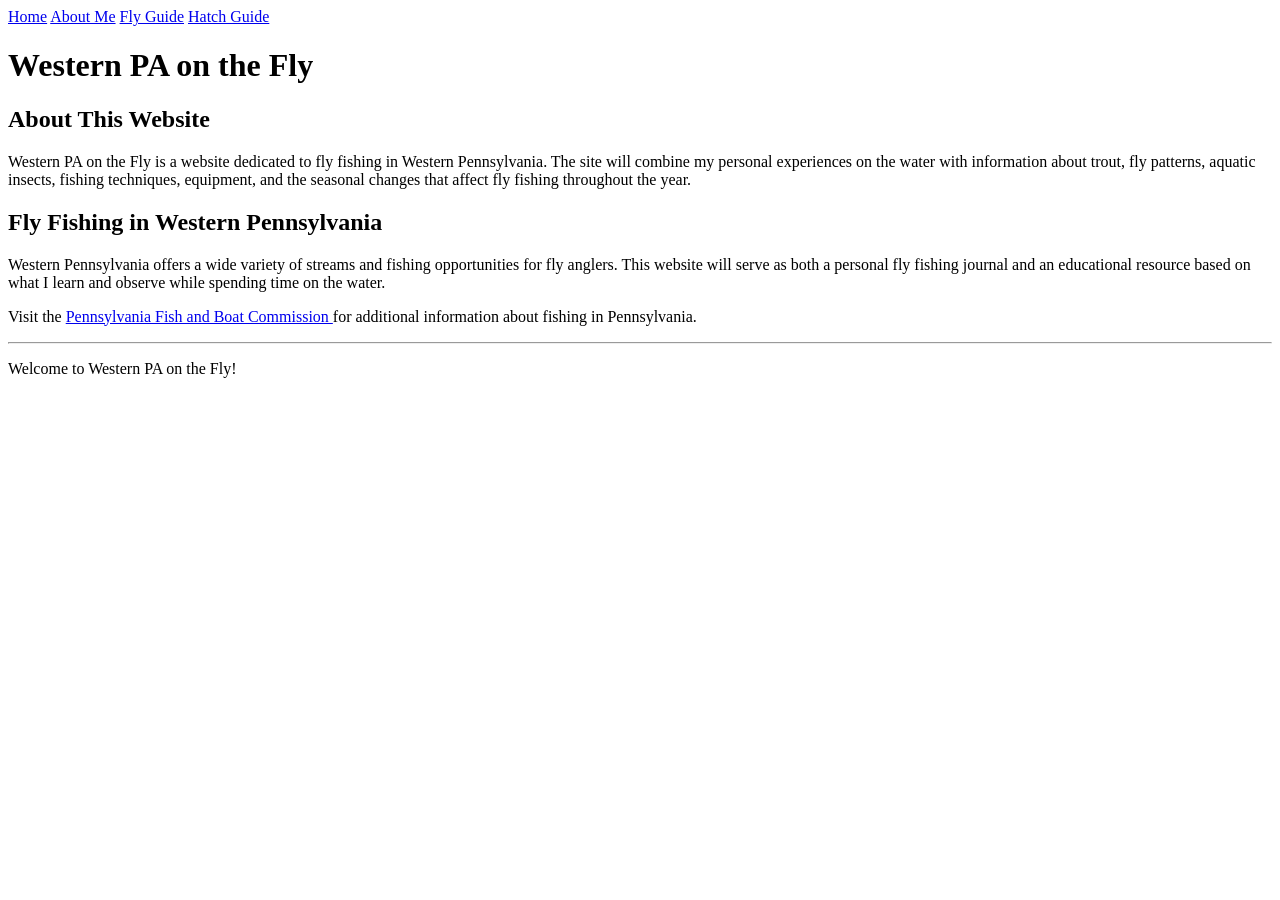
==== index.html @ c8b02092 "Complete Week 3 Nav Assignment" ====
<!DOCTYPE html>
<html lang="en">

<head>
    <!-- Sets the character encoding for the webpage -->
    <meta charset="UTF-8">

    <!-- Helps the webpage display properly on different screen sizes -->
    <meta name="viewport" content="width=device-width, initial-scale=1.0">

    <!-- The title appears in the browser tab -->
    <title>Western PA on the Fly</title>
</head>

<body>

    <!-- Navigation menu containing links to the main pages of the website -->
    <nav>
        <a href="index.html">Home</a>
        <a href="about.html">About Me</a>
        <a href="fly-guide.html">Fly Guide</a>
        <a href="hatch-guide.html">Hatch Guide</a>
    </nav>

    <!-- Main heading and title of the website -->
    <h1>Western PA on the Fly</h1>

    <!-- This section introduces the purpose of the website -->
    <h2>About This Website</h2>

    <!-- Introduction to the topics that will be covered on the site -->
    <p>
        Western PA on the Fly is a website dedicated to fly fishing in
        Western Pennsylvania. The site will combine my personal experiences
        on the water with information about trout, fly patterns, aquatic
        insects, fishing techniques, equipment, and the seasonal changes
        that affect fly fishing throughout the year.
    </p>

    <!-- This section explains the personal and educational focus of the site -->
    <h2>Fly Fishing in Western Pennsylvania</h2>

    <!-- The title attribute provides additional information about this paragraph -->
    <p title="Western Pennsylvania Fly Fishing">
        Western Pennsylvania offers a wide variety of streams and fishing
        opportunities for fly anglers. This website will serve as both a
        personal fly fishing journal and an educational resource based on
        what I learn and observe while spending time on the water.
    </p>

    <!-- Provides an external resource related to fishing in Pennsylvania -->
    <p>
        Visit the
        <a href="https://www.pa.gov/agencies/fishandboat" target="_blank">
            Pennsylvania Fish and Boat Commission
        </a>
        for additional information about fishing in Pennsylvania.
    </p>

    <!-- Horizontal line separates the main content from the closing message -->
    <hr>

    <!-- Closing message for visitors to the homepage -->
    <p>
        Welcome to Western PA on the Fly!
    </p>

</body>

</html>
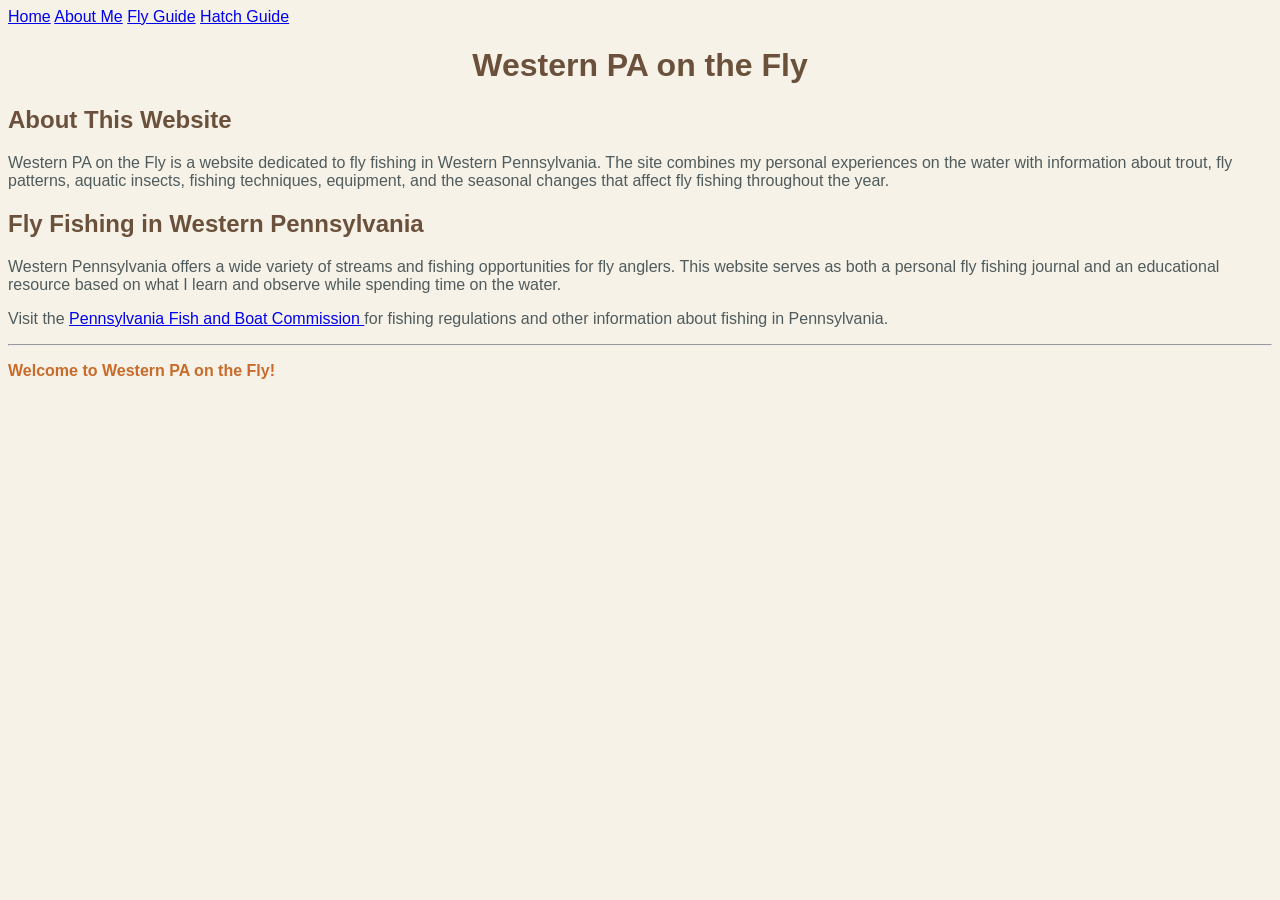
==== commit d1d8bde0: "Complete Week 4 CSS Assignment" ====
--- a/index.html
+++ b/index.html
@@ -7,6 +7,16 @@
 
     <!-- Helps the webpage display properly on different screen sizes -->
     <meta name="viewport" content="width=device-width, initial-scale=1.0">
+
+    <!-- Connects this webpage to the external CSS stylesheet -->
+    <link href="styles.css" rel="stylesheet">
+
+    <!-- Embedded CSS overrides the external h1 color on this page -->
+    <style>
+        h1 {
+            color: #6b513b;
+        }
+    </style>
 
     <!-- The title appears in the browser tab -->
     <title>Western PA on the Fly</title>
@@ -28,10 +38,9 @@
     <!-- This section introduces the purpose of the website -->
     <h2>About This Website</h2>
 
-    <!-- Introduction to the topics that will be covered on the site -->
     <p>
         Western PA on the Fly is a website dedicated to fly fishing in
-        Western Pennsylvania. The site will combine my personal experiences
+        Western Pennsylvania. The site combines my personal experiences
         on the water with information about trout, fly patterns, aquatic
         insects, fishing techniques, equipment, and the seasonal changes
         that affect fly fishing throughout the year.
@@ -40,10 +49,9 @@
     <!-- This section explains the personal and educational focus of the site -->
     <h2>Fly Fishing in Western Pennsylvania</h2>
 
-    <!-- The title attribute provides additional information about this paragraph -->
     <p title="Western Pennsylvania Fly Fishing">
         Western Pennsylvania offers a wide variety of streams and fishing
-        opportunities for fly anglers. This website will serve as both a
+        opportunities for fly anglers. This website serves as both a
         personal fly fishing journal and an educational resource based on
         what I learn and observe while spending time on the water.
     </p>
@@ -54,15 +62,14 @@
         <a href="https://www.pa.gov/agencies/fishandboat" target="_blank">
             Pennsylvania Fish and Boat Commission
         </a>
-        for additional information about fishing in Pennsylvania.
+        for fishing regulations and other information about fishing in Pennsylvania.
     </p>
 
-    <!-- Horizontal line separates the main content from the closing message -->
     <hr>
 
-    <!-- Closing message for visitors to the homepage -->
-    <p>
-        Welcome to Western PA on the Fly!
+    <!-- Inline CSS gives this one paragraph the orange accent color -->
+    <p style="color: #c86b2b;">
+        <strong>Welcome to Western PA on the Fly!</strong>
     </p>
 
 </body>
--- a/styles.css
+++ b/styles.css
@@ -0,0 +1,16 @@
+/* Main styles for the Western PA on the Fly website */
+
+body {
+    background-color: #f6f2e8;
+    color: #4f5b5c;
+    font-family: Arial, sans-serif;
+}
+
+h1 {
+    color: #1f3d2b;
+    text-align: center;
+}
+
+h2 {
+    color: #6b513b;
+}
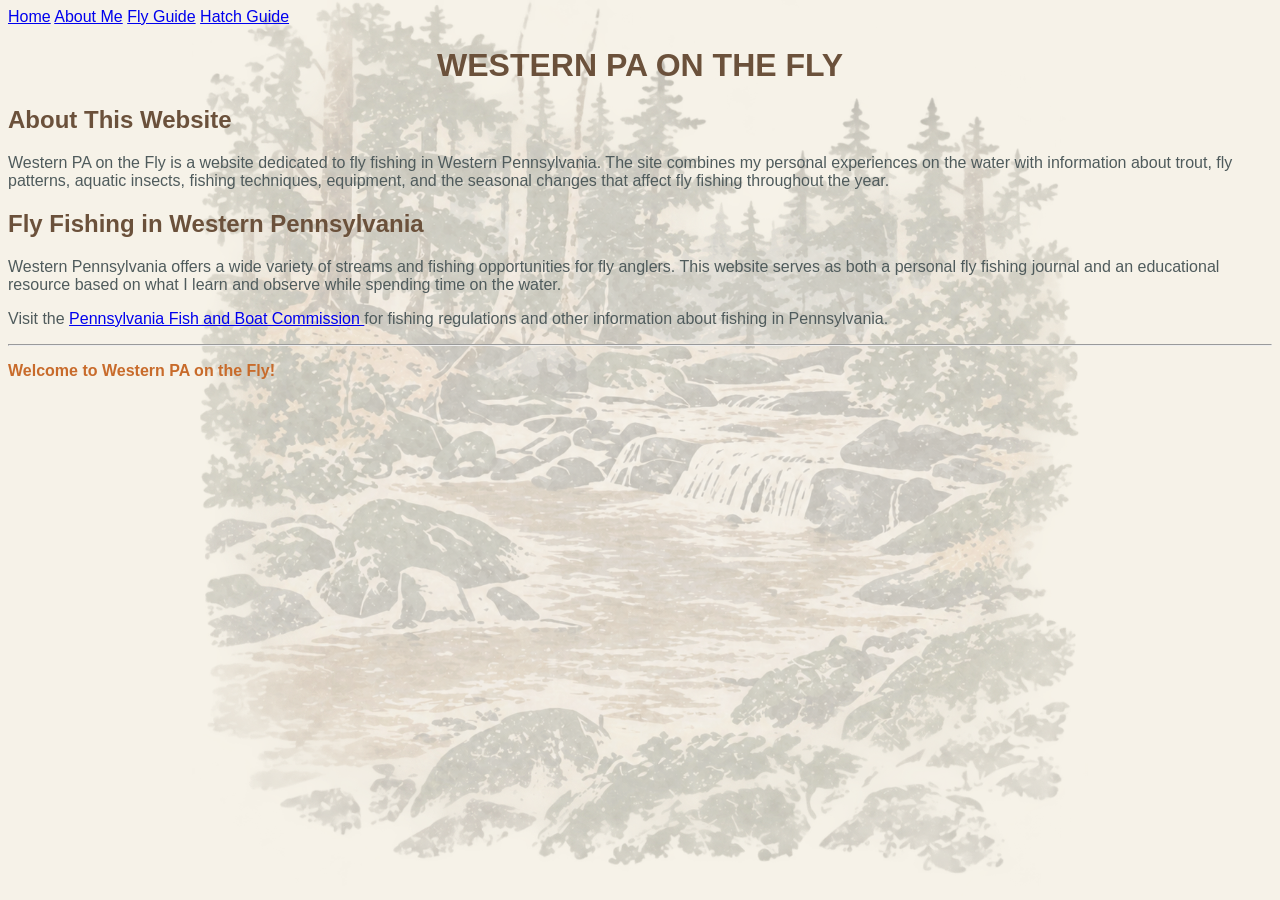
==== commit 49796b78: "Complete Week 5 CSS Design Assignment" ====
--- a/index.html
+++ b/index.html
@@ -22,9 +22,10 @@
     <title>Western PA on the Fly</title>
 </head>
 
-<body>
+<!-- The home-page class adds the Downy Run background to only this page -->
+<body class="home-page">
 
-    <!-- Navigation menu containing links to the main pages of the website -->
+    <!-- Navigation menu containing links to the main pages -->
     <nav>
         <a href="index.html">Home</a>
         <a href="about.html">About Me</a>
@@ -32,11 +33,11 @@
         <a href="hatch-guide.html">Hatch Guide</a>
     </nav>
 
-    <!-- Main heading and title of the website -->
-    <h1>Western PA on the Fly</h1>
+    <!-- The site-title ID applies unique styling to the main website title -->
+    <h1 id="site-title">Western PA on the Fly</h1>
 
-    <!-- This section introduces the purpose of the website -->
-    <h2>About This Website</h2>
+    <!-- The section-heading class applies the brown heading color -->
+    <h2 class="section-heading">About This Website</h2>
 
     <p>
         Western PA on the Fly is a website dedicated to fly fishing in
@@ -46,8 +47,8 @@
         that affect fly fishing throughout the year.
     </p>
 
-    <!-- This section explains the personal and educational focus of the site -->
-    <h2>Fly Fishing in Western Pennsylvania</h2>
+    <!-- Another use of the reusable section-heading class -->
+    <h2 class="section-heading">Fly Fishing in Western Pennsylvania</h2>
 
     <p title="Western Pennsylvania Fly Fishing">
         Western Pennsylvania offers a wide variety of streams and fishing
@@ -67,7 +68,7 @@
 
     <hr>
 
-    <!-- Inline CSS gives this one paragraph the orange accent color -->
+    <!-- Inline CSS gives this paragraph the orange accent color -->
     <p style="color: #c86b2b;">
         <strong>Welcome to Western PA on the Fly!</strong>
     </p>
--- a/styles.css
+++ b/styles.css
@@ -11,6 +11,33 @@
     text-align: center;
 }
 
-h2 {
+p {
+    color: #4f5b5c;
+}
+
+/* The home-page class is used by the body tag on index.html
+   to display the Downy Run background only on the homepage. */
+.home-page {
+    background-image: url("downy-run-background.png");
+    background-position: center top;
+    background-repeat: no-repeat;
+    background-size: 70% auto;
+}
+
+/* The section-heading class is used by h2 tags to give
+   section headings the muted brown accent color. */
+.section-heading {
     color: #6b513b;
+}
+
+/* The site-title ID is used by the main h1 tag on index.html.
+   It also adds the required text effect to the site title. */
+#site-title {
+    text-transform: uppercase;
+}
+
+/* The about-photo ID is used by the img tag on about.html
+   to control the size of the fly fishing photograph. */
+#about-photo {
+    width: 500px;
 }
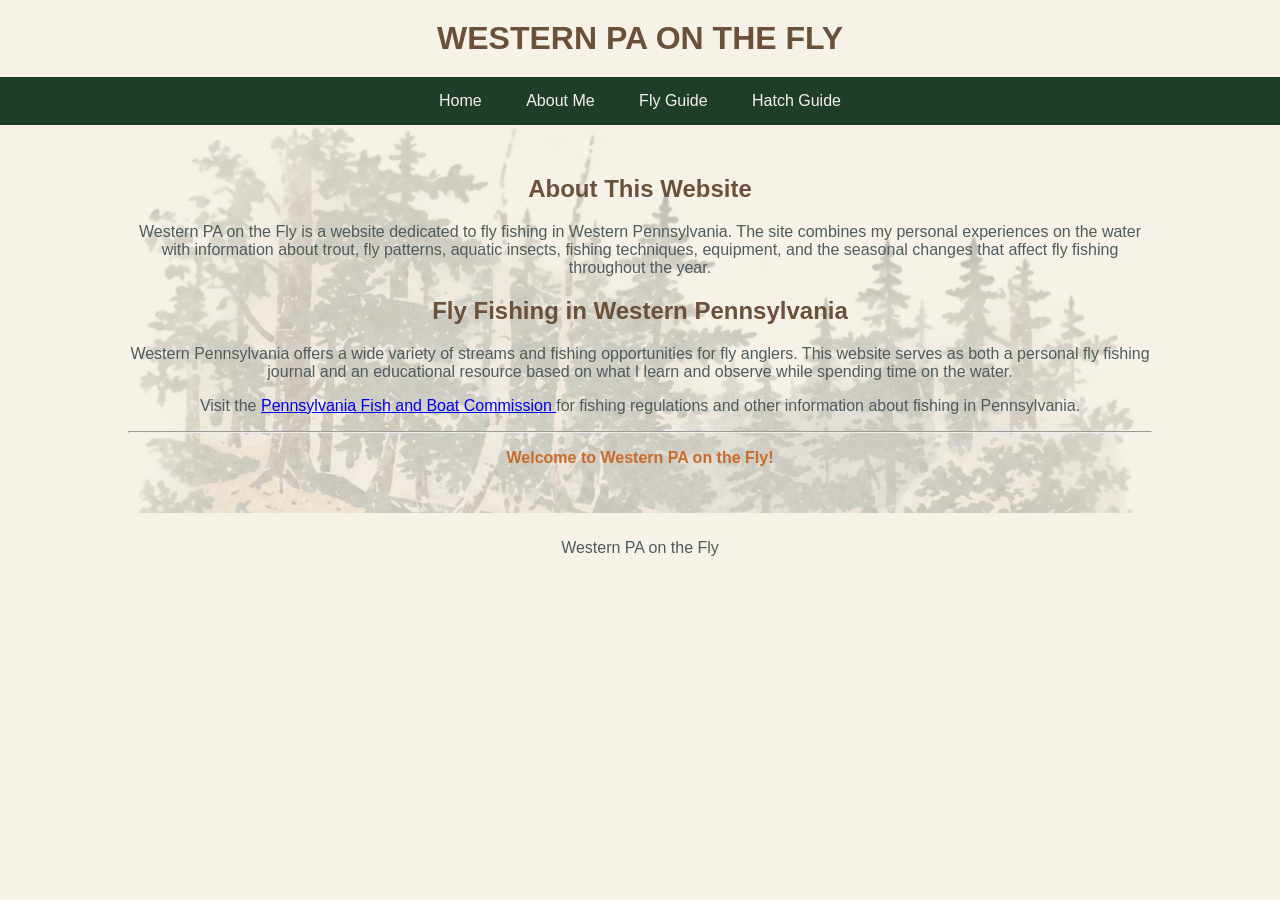
==== commit 350eed18: "Complete Week 6 Assignment" ====
--- a/index.html
+++ b/index.html
@@ -5,8 +5,8 @@
     <!-- Sets the character encoding for the webpage -->
     <meta charset="UTF-8">
 
-    <!-- Helps the webpage display properly on different screen sizes -->
-    <meta name="viewport" content="width=device-width, initial-scale=1.0">
+    <!-- Makes the webpage responsive to the width of the user's device -->
+    <meta name="viewport" content="width=device-width, initial-scale=1">
 
     <!-- Connects this webpage to the external CSS stylesheet -->
     <link href="styles.css" rel="stylesheet">
@@ -22,10 +22,17 @@
     <title>Western PA on the Fly</title>
 </head>
 
-<!-- The home-page class adds the Downy Run background to only this page -->
-<body class="home-page">
+<body>
 
-    <!-- Navigation menu containing links to the main pages -->
+    <!-- Semantic header creates a solid area for the website title -->
+    <header class="site-header">
+
+        <!-- The site-title ID applies unique styling and the Week 5 text effect -->
+        <h1 id="site-title">Western PA on the Fly</h1>
+
+    </header>
+
+    <!-- Consistent navigation menu used on every page -->
     <nav>
         <a href="index.html">Home</a>
         <a href="about.html">About Me</a>
@@ -33,45 +40,53 @@
         <a href="hatch-guide.html">Hatch Guide</a>
     </nav>
 
-    <!-- The site-title ID applies unique styling to the main website title -->
-    <h1 id="site-title">Western PA on the Fly</h1>
+    <!-- The home-page class places the Downy Run background behind
+         only the main content area of the homepage -->
+    <main class="home-page">
 
-    <!-- The section-heading class applies the brown heading color -->
-    <h2 class="section-heading">About This Website</h2>
+        <!-- The section-heading class applies the brown heading color -->
+        <h2 class="section-heading">About This Website</h2>
 
-    <p>
-        Western PA on the Fly is a website dedicated to fly fishing in
-        Western Pennsylvania. The site combines my personal experiences
-        on the water with information about trout, fly patterns, aquatic
-        insects, fishing techniques, equipment, and the seasonal changes
-        that affect fly fishing throughout the year.
-    </p>
+        <p>
+            Western PA on the Fly is a website dedicated to fly fishing in
+            Western Pennsylvania. The site combines my personal experiences
+            on the water with information about trout, fly patterns, aquatic
+            insects, fishing techniques, equipment, and the seasonal changes
+            that affect fly fishing throughout the year.
+        </p>
 
-    <!-- Another use of the reusable section-heading class -->
-    <h2 class="section-heading">Fly Fishing in Western Pennsylvania</h2>
+        <!-- Another use of the reusable section-heading class -->
+        <h2 class="section-heading">Fly Fishing in Western Pennsylvania</h2>
 
-    <p title="Western Pennsylvania Fly Fishing">
-        Western Pennsylvania offers a wide variety of streams and fishing
-        opportunities for fly anglers. This website serves as both a
-        personal fly fishing journal and an educational resource based on
-        what I learn and observe while spending time on the water.
-    </p>
+        <p title="Western Pennsylvania Fly Fishing">
+            Western Pennsylvania offers a wide variety of streams and fishing
+            opportunities for fly anglers. This website serves as both a
+            personal fly fishing journal and an educational resource based on
+            what I learn and observe while spending time on the water.
+        </p>
 
-    <!-- Provides an external resource related to fishing in Pennsylvania -->
-    <p>
-        Visit the
-        <a href="https://www.pa.gov/agencies/fishandboat" target="_blank">
-            Pennsylvania Fish and Boat Commission
-        </a>
-        for fishing regulations and other information about fishing in Pennsylvania.
-    </p>
+        <!-- Provides an external resource related to fishing in Pennsylvania -->
+        <p>
+            Visit the
+            <a href="https://www.pa.gov/agencies/fishandboat" target="_blank">
+                Pennsylvania Fish and Boat Commission
+            </a>
+            for fishing regulations and other information about fishing in Pennsylvania.
+        </p>
 
-    <hr>
+        <hr>
 
-    <!-- Inline CSS gives this paragraph the orange accent color -->
-    <p style="color: #c86b2b;">
-        <strong>Welcome to Western PA on the Fly!</strong>
-    </p>
+        <!-- Inline CSS gives this paragraph the orange accent color -->
+        <p style="color: #c86b2b;">
+            <strong>Welcome to Western PA on the Fly!</strong>
+        </p>
+
+    </main>
+
+    <!-- Semantic footer contains information about the website -->
+    <footer>
+        <p>Western PA on the Fly</p>
+    </footer>
 
 </body>
 
--- a/styles.css
+++ b/styles.css
@@ -4,24 +4,21 @@
     background-color: #f6f2e8;
     color: #4f5b5c;
     font-family: Arial, sans-serif;
+    margin: 0;
 }
 
+
+/* ---------- HEADINGS AND TEXT ---------- */
+
+/* Styles and centers the main headings throughout the website. */
 h1 {
     color: #1f3d2b;
     text-align: center;
 }
 
+/* Sets the default paragraph text color. */
 p {
     color: #4f5b5c;
-}
-
-/* The home-page class is used by the body tag on index.html
-   to display the Downy Run background only on the homepage. */
-.home-page {
-    background-image: url("downy-run-background.png");
-    background-position: center top;
-    background-repeat: no-repeat;
-    background-size: 70% auto;
 }
 
 /* The section-heading class is used by h2 tags to give
@@ -31,13 +28,152 @@
 }
 
 /* The site-title ID is used by the main h1 tag on index.html.
-   It also adds the required text effect to the site title. */
+   It also applies the text-transform effect learned in Week 5. */
 #site-title {
     text-transform: uppercase;
 }
 
-/* The about-photo ID is used by the img tag on about.html
-   to control the size of the fly fishing photograph. */
+
+/* ---------- HEADER ---------- */
+
+/* Creates a solid off-white header so the Downy Run background
+   does not appear behind the website title. */
+.site-header {
+    background-color: #f6f2e8;
+    text-align: center;
+    padding: 20px;
+}
+
+/* Removes extra margin around the homepage title so the
+   header spacing is controlled by its padding. */
+.site-header h1 {
+    margin: 0;
+}
+
+
+/* ---------- NAVIGATION BAR ---------- */
+
+/* Creates a consistent forest-green navigation bar. */
+nav {
+    background-color: #1f3d2b;
+    text-align: center;
+    margin: 0;
+    padding: 0;
+}
+
+/* Displays navigation links horizontally and adds spacing. */
+nav a {
+    display: inline-block;
+    padding: 15px 20px;
+    text-decoration: none;
+    color: #f6f2e8;
+}
+
+/* Changes the navigation background when the mouse
+   hovers over a link. */
+nav a:hover {
+    background-color: #6b513b;
+}
+
+
+/* ---------- MAIN PAGE LAYOUT ---------- */
+
+/* Centers the main content and limits it to 80% of the page width. */
+main {
+    width: 80%;
+    margin-left: auto;
+    margin-right: auto;
+    text-align: center;
+    padding-top: 30px;
+    padding-bottom: 30px;
+}
+
+
+/* ---------- HOMEPAGE BACKGROUND ---------- */
+
+/* The home-page class is used by the main tag on index.html.
+   This keeps the Downy Run image behind the homepage content
+   without allowing it to appear behind the title or navigation. */
+.home-page {
+    background-image: url("downy-run-background.png");
+    background-position: center top;
+    background-repeat: no-repeat;
+    background-size: 100% auto;
+}
+
+
+/* ---------- RESPONSIVE IMAGE ---------- */
+
+/* The about-photo ID is used by the img tag on about.html.
+   Percentage sizing allows the image to respond to page width. */
 #about-photo {
-    width: 500px;
+    width: 50%;
+    display: block;
+    margin-left: auto;
+    margin-right: auto;
+}
+
+
+/* ---------- FOOTER ---------- */
+
+/* Centers the semantic footer and gives it the site's
+   off-white background color. */
+footer {
+    background-color: #f6f2e8;
+    text-align: center;
+    padding: 10px;
+}
+
+
+/* ---------- TABLET RESPONSIVENESS ---------- */
+
+/* Adjusts the layout for tablets and screens
+   900px wide or smaller. */
+@media screen and (max-width: 900px) {
+
+    /* Gives the main content more room on smaller screens. */
+    main {
+        width: 90%;
+    }
+
+    /* Makes the About Me photograph larger relative
+       to the available screen width. */
+    #about-photo {
+        width: 70%;
+    }
+
+    /* Adjusts the homepage background for smaller screens. */
+    .home-page {
+        background-size: auto 100%;
+    }
+}
+
+
+/* ---------- PHONE RESPONSIVENESS ---------- */
+
+/* Adjusts the layout for phones and screens
+   600px wide or smaller. */
+@media screen and (max-width: 600px) {
+
+    /* Uses almost the full screen while preserving
+       a small amount of space along each side. */
+    main {
+        width: 95%;
+    }
+
+    /* Makes the About Me photograph fit comfortably
+       on a phone screen. */
+    #about-photo {
+        width: 90%;
+    }
+
+    /* Stacks navigation links vertically on phones. */
+    nav a {
+        display: block;
+    }
+
+    /* Reduces the title size so it fits smaller screens. */
+    #site-title {
+        font-size: 1.6em;
+    }
 }
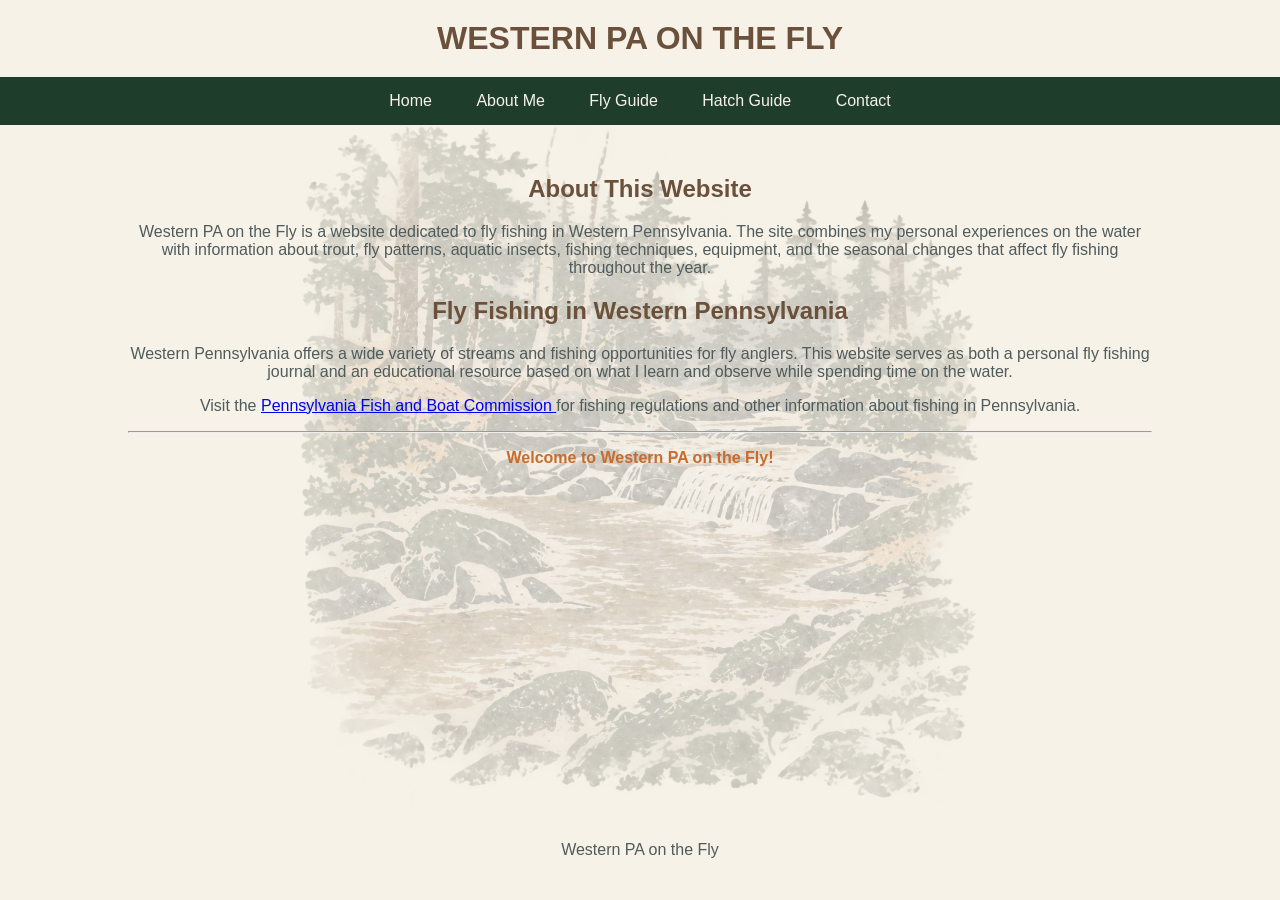
==== commit 6019a319: "Complete Week 7 Assignment" ====
--- a/index.html
+++ b/index.html
@@ -38,48 +38,55 @@
         <a href="about.html">About Me</a>
         <a href="fly-guide.html">Fly Guide</a>
         <a href="hatch-guide.html">Hatch Guide</a>
+        <a href="contact.html">Contact</a>
     </nav>
 
-    <!-- The home-page class places the Downy Run background behind
-         only the main content area of the homepage -->
+    <!-- The home-page class creates the full-width area containing
+         the Downy Run background image -->
     <main class="home-page">
 
-        <!-- The section-heading class applies the brown heading color -->
-        <h2 class="section-heading">About This Website</h2>
+        <!-- The home-content class centers the text separately from
+             the full-width homepage background -->
+        <div class="home-content">
 
-        <p>
-            Western PA on the Fly is a website dedicated to fly fishing in
-            Western Pennsylvania. The site combines my personal experiences
-            on the water with information about trout, fly patterns, aquatic
-            insects, fishing techniques, equipment, and the seasonal changes
-            that affect fly fishing throughout the year.
-        </p>
+            <!-- The section-heading class applies the brown heading color -->
+            <h2 class="section-heading">About This Website</h2>
 
-        <!-- Another use of the reusable section-heading class -->
-        <h2 class="section-heading">Fly Fishing in Western Pennsylvania</h2>
+            <p>
+                Western PA on the Fly is a website dedicated to fly fishing in
+                Western Pennsylvania. The site combines my personal experiences
+                on the water with information about trout, fly patterns, aquatic
+                insects, fishing techniques, equipment, and the seasonal changes
+                that affect fly fishing throughout the year.
+            </p>
 
-        <p title="Western Pennsylvania Fly Fishing">
-            Western Pennsylvania offers a wide variety of streams and fishing
-            opportunities for fly anglers. This website serves as both a
-            personal fly fishing journal and an educational resource based on
-            what I learn and observe while spending time on the water.
-        </p>
+            <!-- Another use of the reusable section-heading class -->
+            <h2 class="section-heading">Fly Fishing in Western Pennsylvania</h2>
 
-        <!-- Provides an external resource related to fishing in Pennsylvania -->
-        <p>
-            Visit the
-            <a href="https://www.pa.gov/agencies/fishandboat" target="_blank">
-                Pennsylvania Fish and Boat Commission
-            </a>
-            for fishing regulations and other information about fishing in Pennsylvania.
-        </p>
+            <p title="Western Pennsylvania Fly Fishing">
+                Western Pennsylvania offers a wide variety of streams and fishing
+                opportunities for fly anglers. This website serves as both a
+                personal fly fishing journal and an educational resource based on
+                what I learn and observe while spending time on the water.
+            </p>
 
-        <hr>
+            <!-- Provides an external resource related to fishing in Pennsylvania -->
+            <p>
+                Visit the
+                <a href="https://www.pa.gov/agencies/fishandboat" target="_blank">
+                    Pennsylvania Fish and Boat Commission
+                </a>
+                for fishing regulations and other information about fishing in Pennsylvania.
+            </p>
 
-        <!-- Inline CSS gives this paragraph the orange accent color -->
-        <p style="color: #c86b2b;">
-            <strong>Welcome to Western PA on the Fly!</strong>
-        </p>
+            <hr>
+
+            <!-- Inline CSS gives this paragraph the orange accent color -->
+            <p style="color: #c86b2b;">
+                <strong>Welcome to Western PA on the Fly!</strong>
+            </p>
+
+        </div>
 
     </main>
 
--- a/styles.css
+++ b/styles.css
@@ -21,14 +21,12 @@
     color: #4f5b5c;
 }
 
-/* The section-heading class is used by h2 tags to give
-   section headings the muted brown accent color. */
+/* Gives section headings the muted brown accent color. */
 .section-heading {
     color: #6b513b;
 }
 
-/* The site-title ID is used by the main h1 tag on index.html.
-   It also applies the text-transform effect learned in Week 5. */
+/* Applies the Week 5 text effect to the homepage title. */
 #site-title {
     text-transform: uppercase;
 }
@@ -44,8 +42,7 @@
     padding: 20px;
 }
 
-/* Removes extra margin around the homepage title so the
-   header spacing is controlled by its padding. */
+/* Removes extra margin around the title. */
 .site-header h1 {
     margin: 0;
 }
@@ -69,8 +66,7 @@
     color: #f6f2e8;
 }
 
-/* Changes the navigation background when the mouse
-   hovers over a link. */
+/* Changes the navigation background when hovering over a link. */
 nav a:hover {
     background-color: #6b513b;
 }
@@ -78,12 +74,17 @@
 
 /* ---------- MAIN PAGE LAYOUT ---------- */
 
-/* Centers the main content and limits it to 80% of the page width. */
+/* Centers content inside main sections. */
 main {
+    text-align: center;
+}
+
+/* Controls the width of main content on pages other than
+   the homepage. */
+main:not(.home-page) {
     width: 80%;
     margin-left: auto;
     margin-right: auto;
-    text-align: center;
     padding-top: 30px;
     padding-bottom: 30px;
 }
@@ -91,20 +92,34 @@
 
 /* ---------- HOMEPAGE BACKGROUND ---------- */
 
-/* The home-page class is used by the main tag on index.html.
-   This keeps the Downy Run image behind the homepage content
-   without allowing it to appear behind the title or navigation. */
+/* Creates a full-width homepage section containing the
+   Downy Run background illustration.
+
+   "contain" keeps the entire image visible instead of
+   cropping the bottom of the illustration. */
 .home-page {
+    width: 100%;
     background-image: url("downy-run-background.png");
     background-position: center top;
     background-repeat: no-repeat;
-    background-size: 100% auto;
+    background-size: contain;
+    min-height: 70vh;
+    padding-top: 30px;
+    padding-bottom: 30px;
+}
+
+/* Keeps the homepage text centered within 80% of the page
+   while allowing the background to use the full width. */
+.home-content {
+    width: 80%;
+    margin-left: auto;
+    margin-right: auto;
 }
 
 
 /* ---------- RESPONSIVE IMAGE ---------- */
 
-/* The about-photo ID is used by the img tag on about.html.
+/* The about-photo ID is used by the image on about.html.
    Percentage sizing allows the image to respond to page width. */
 #about-photo {
     width: 50%;
@@ -114,10 +129,68 @@
 }
 
 
+/* ---------- CONTACT FORM ---------- */
+
+/* Centers the contact form and limits its width. */
+#contact-form {
+    width: 60%;
+    margin-left: auto;
+    margin-right: auto;
+    text-align: left;
+}
+
+/* Places each form label on its own line. */
+#contact-form label {
+    display: block;
+    margin-top: 15px;
+    margin-bottom: 5px;
+    color: #6b513b;
+    font-weight: bold;
+}
+
+/* Styles the text, email, and date input fields. */
+#contact-form input[type="text"],
+#contact-form input[type="email"],
+#contact-form input[type="date"] {
+    width: 100%;
+    padding: 10px;
+    box-sizing: border-box;
+}
+
+/* Styles the larger message area. */
+#contact-form textarea {
+    width: 100%;
+    padding: 10px;
+    box-sizing: border-box;
+    resize: vertical;
+}
+
+/* Styles the Submit button. */
+#contact-form input[type="submit"] {
+    background-color: #1f3d2b;
+    color: #f6f2e8;
+    border: none;
+    padding: 12px 25px;
+    margin-top: 20px;
+    cursor: pointer;
+}
+
+/* Changes the Submit button when hovered over. */
+#contact-form input[type="submit"]:hover {
+    background-color: #6b513b;
+}
+
+/* Styles the JavaScript form response. */
+#form-response {
+    color: #1f3d2b;
+    font-weight: bold;
+    margin-top: 20px;
+}
+
+
 /* ---------- FOOTER ---------- */
 
-/* Centers the semantic footer and gives it the site's
-   off-white background color. */
+/* Centers the semantic footer. */
 footer {
     background-color: #f6f2e8;
     text-align: center;
@@ -127,12 +200,17 @@
 
 /* ---------- TABLET RESPONSIVENESS ---------- */
 
-/* Adjusts the layout for tablets and screens
-   900px wide or smaller. */
+/* Adjusts the layout for screens 900px wide or smaller. */
 @media screen and (max-width: 900px) {
 
-    /* Gives the main content more room on smaller screens. */
-    main {
+    /* Gives regular page content more room. */
+    main:not(.home-page) {
+        width: 90%;
+    }
+
+    /* Gives homepage content more room without changing
+       the background image behavior. */
+    .home-content {
         width: 90%;
     }
 
@@ -142,22 +220,25 @@
         width: 70%;
     }
 
-    /* Adjusts the homepage background for smaller screens. */
-    .home-page {
-        background-size: auto 100%;
+    /* Makes the contact form wider on tablets. */
+    #contact-form {
+        width: 75%;
     }
 }
 
 
 /* ---------- PHONE RESPONSIVENESS ---------- */
 
-/* Adjusts the layout for phones and screens
-   600px wide or smaller. */
+/* Adjusts the layout for screens 600px wide or smaller. */
 @media screen and (max-width: 600px) {
 
-    /* Uses almost the full screen while preserving
-       a small amount of space along each side. */
-    main {
+    /* Uses almost the full screen for regular page content. */
+    main:not(.home-page) {
+        width: 95%;
+    }
+
+    /* Uses almost the full screen for homepage content. */
+    .home-content {
         width: 95%;
     }
 
@@ -172,8 +253,13 @@
         display: block;
     }
 
-    /* Reduces the title size so it fits smaller screens. */
+    /* Reduces the title size for smaller screens. */
     #site-title {
         font-size: 1.6em;
     }
+
+    /* Makes the contact form fit comfortably on phones. */
+    #contact-form {
+        width: 90%;
+    }
 }
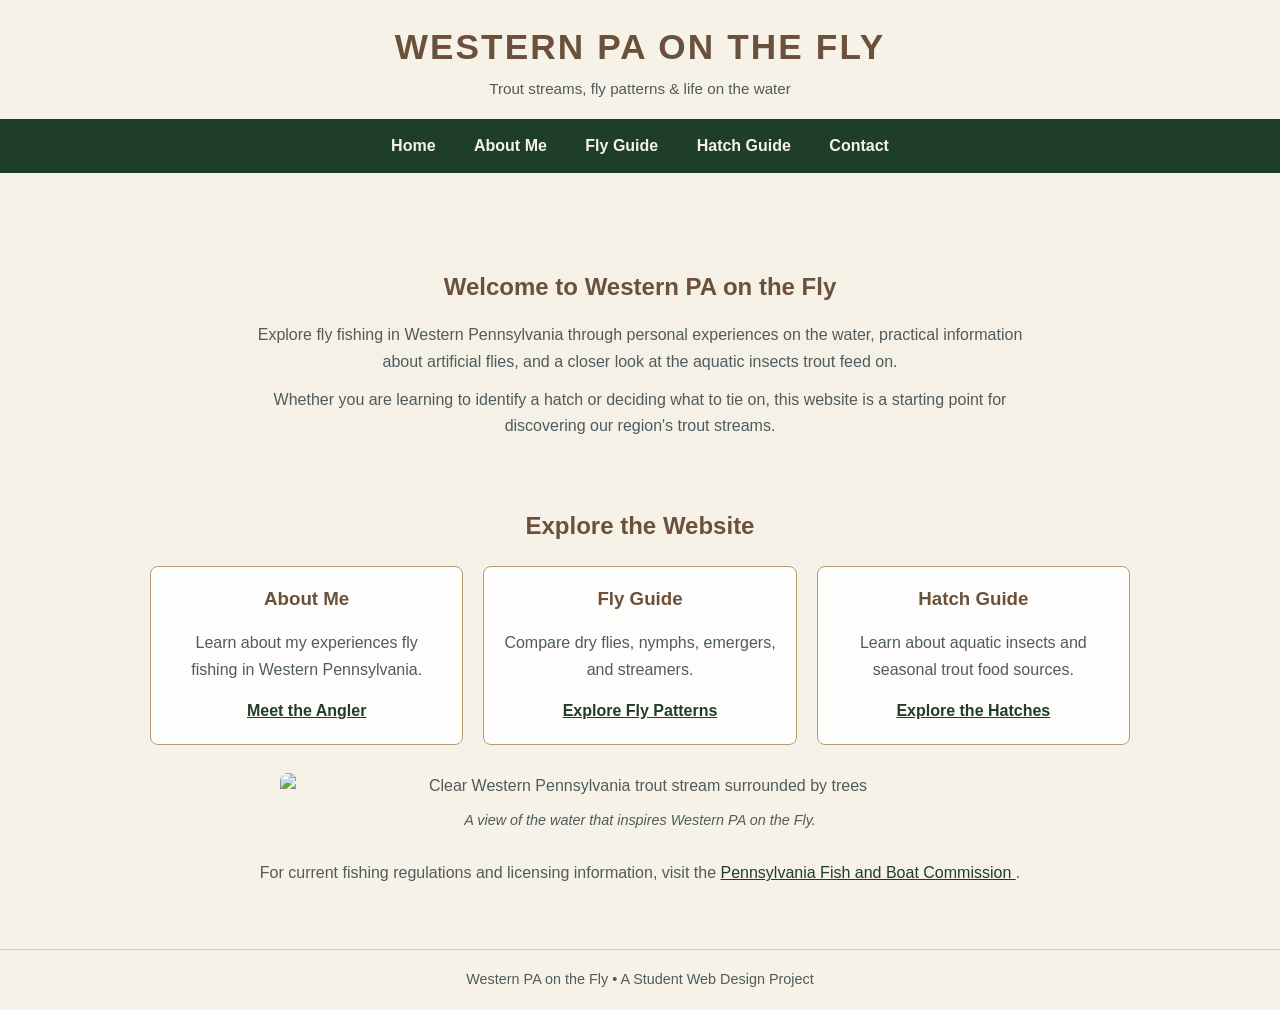
==== commit a8cbe484: "Complete Final Website Part 1" ====
--- a/index.html
+++ b/index.html
@@ -2,38 +2,39 @@
 <html lang="en">
 
 <head>
-    <!-- Sets the character encoding for the webpage -->
+    <!-- Basic HTML metadata -->
     <meta charset="UTF-8">
 
-    <!-- Makes the webpage responsive to the width of the user's device -->
+    <!-- Makes the website responsive on mobile devices -->
     <meta name="viewport" content="width=device-width, initial-scale=1">
 
-    <!-- Connects this webpage to the external CSS stylesheet -->
-    <link href="styles.css" rel="stylesheet">
+    <!-- Website description -->
+    <meta name="description"
+          content="Fly fishing, trout, artificial flies, and aquatic insects in Western Pennsylvania.">
 
-    <!-- Embedded CSS overrides the external h1 color on this page -->
-    <style>
-        h1 {
-            color: #6b513b;
-        }
-    </style>
+    <!-- Browser tab title -->
+    <title>Home | Western PA on the Fly</title>
 
-    <!-- The title appears in the browser tab -->
-    <title>Western PA on the Fly</title>
+    <!-- External CSS stylesheet -->
+    <link rel="stylesheet" href="styles.css">
 </head>
 
 <body>
 
-    <!-- Semantic header creates a solid area for the website title -->
+    <!-- ========================================= -->
+    <!-- WEBSITE HEADER                            -->
+    <!-- ========================================= -->
+
     <header class="site-header">
-
-        <!-- The site-title ID applies unique styling and the Week 5 text effect -->
         <h1 id="site-title">Western PA on the Fly</h1>
-
+        <p>Trout streams, fly patterns &amp; life on the water</p>
     </header>
 
-    <!-- Consistent navigation menu used on every page -->
-    <nav>
+    <!-- ========================================= -->
+    <!-- NAVIGATION MENU                           -->
+    <!-- ========================================= -->
+
+    <nav class="site-nav" aria-label="Main navigation">
         <a href="index.html">Home</a>
         <a href="about.html">About Me</a>
         <a href="fly-guide.html">Fly Guide</a>
@@ -41,60 +42,138 @@
         <a href="contact.html">Contact</a>
     </nav>
 
-    <!-- The home-page class creates the full-width area containing
-         the Downy Run background image -->
+    <!-- ========================================= -->
+    <!-- MAIN HOMEPAGE CONTENT                     -->
+    <!-- ========================================= -->
+
     <main class="home-page">
 
-        <!-- The home-content class centers the text separately from
-             the full-width homepage background -->
-        <div class="home-content">
+        <div class="content-wrap home-content">
 
-            <!-- The section-heading class applies the brown heading color -->
-            <h2 class="section-heading">About This Website</h2>
+            <!-- WEBSITE INTRODUCTION -->
+            <section class="intro-panel">
+
+                <h2>Welcome to Western PA on the Fly</h2>
+
+                <p>
+                    Explore fly fishing in Western Pennsylvania through
+                    personal experiences on the water, practical information
+                    about artificial flies, and a closer look at the
+                    aquatic insects trout feed on.
+                </p>
+
+                <p>
+                    Whether you are learning to identify a hatch or deciding
+                    what to tie on, this website is a starting point for
+                    discovering our region's trout streams.
+                </p>
+
+            </section>
+
+            <!-- ========================================= -->
+            <!-- WEBSITE PAGE OVERVIEW                    -->
+            <!-- ========================================= -->
+
+            <section aria-labelledby="explore-heading">
+
+                <h2 id="explore-heading">Explore the Website</h2>
+
+                <div class="card-grid">
+
+                    <!-- ABOUT ME CARD -->
+                    <article class="info-card">
+
+                        <h3>About Me</h3>
+
+                        <p>
+                            Learn about my experiences fly fishing
+                            in Western Pennsylvania.
+                        </p>
+
+                        <a href="about.html">Meet the Angler</a>
+
+                    </article>
+
+                    <!-- FLY GUIDE CARD -->
+                    <article class="info-card">
+
+                        <h3>Fly Guide</h3>
+
+                        <p>
+                            Compare dry flies, nymphs, emergers,
+                            and streamers.
+                        </p>
+
+                        <a href="fly-guide.html">Explore Fly Patterns</a>
+
+                    </article>
+
+                    <!-- HATCH GUIDE CARD -->
+                    <article class="info-card">
+
+                        <h3>Hatch Guide</h3>
+
+                        <p>
+                            Learn about aquatic insects and
+                            seasonal trout food sources.
+                        </p>
+
+                        <a href="hatch-guide.html">Explore the Hatches</a>
+
+                    </article>
+
+                </div>
+
+            </section>
+
+            <!-- ========================================= -->
+            <!-- FEATURED STREAM PHOTOGRAPH               -->
+            <!-- ========================================= -->
+
+            <figure class="feature-figure">
+
+                <img
+                    src="media/Slippery_Beaver.jpg"
+                    alt="Clear Western Pennsylvania trout stream surrounded by trees"
+                    loading="lazy"
+                >
+
+                <figcaption>
+                    A view of the water that inspires Western PA on the Fly.
+                </figcaption>
+
+            </figure>
+
+            <!-- ========================================= -->
+            <!-- EXTERNAL RESOURCE                        -->
+            <!-- ========================================= -->
 
             <p>
-                Western PA on the Fly is a website dedicated to fly fishing in
-                Western Pennsylvania. The site combines my personal experiences
-                on the water with information about trout, fly patterns, aquatic
-                insects, fishing techniques, equipment, and the seasonal changes
-                that affect fly fishing throughout the year.
-            </p>
+                For current fishing regulations and licensing information,
+                visit the
 
-            <!-- Another use of the reusable section-heading class -->
-            <h2 class="section-heading">Fly Fishing in Western Pennsylvania</h2>
-
-            <p title="Western Pennsylvania Fly Fishing">
-                Western Pennsylvania offers a wide variety of streams and fishing
-                opportunities for fly anglers. This website serves as both a
-                personal fly fishing journal and an educational resource based on
-                what I learn and observe while spending time on the water.
-            </p>
-
-            <!-- Provides an external resource related to fishing in Pennsylvania -->
-            <p>
-                Visit the
-                <a href="https://www.pa.gov/agencies/fishandboat" target="_blank">
+                <a
+                    href="https://www.pa.gov/agencies/fishandboat"
+                    target="_blank"
+                    rel="noopener noreferrer"
+                >
                     Pennsylvania Fish and Boat Commission
-                </a>
-                for fishing regulations and other information about fishing in Pennsylvania.
-            </p>
-
-            <hr>
-
-            <!-- Inline CSS gives this paragraph the orange accent color -->
-            <p style="color: #c86b2b;">
-                <strong>Welcome to Western PA on the Fly!</strong>
+                </a>.
             </p>
 
         </div>
 
     </main>
 
-    <!-- Semantic footer contains information about the website -->
-    <footer>
-        <p>Western PA on the Fly</p>
+    <!-- ========================================= -->
+    <!-- WEBSITE FOOTER                           -->
+    <!-- ========================================= -->
+
+    <footer class="site-footer">
+        <p>
+            Western PA on the Fly &bull; A Student Web Design Project
+        </p>
     </footer>
 
 </body>
-
 </html>
--- a/styles.css
+++ b/styles.css
@@ -1,265 +1,915 @@
-/* Main styles for the Western PA on the Fly website */
+/* ==========================================================
+   WESTERN PA ON THE FLY
+   FINAL WEBSITE STYLESHEET
+
+   CSIT 260 - Web Programming I
+
+   This external stylesheet controls the appearance of
+   all five pages of the Western PA on the Fly website.
+
+   COLOR SCHEME:
+   Forest Green: #1f3d2b
+   Brown:        #6b513b
+   Cream:        #f6f2e8
+   Slate Gray:   #4f5b5c
+   Tan:          #b89b72
+   ========================================================== */
+
+
+/* ==========================================================
+   SECTION 1: GENERAL WEBSITE STYLING
+   ========================================================== */
+
+/*
+   The universal selector applies box-sizing to all elements.
+
+   This makes responsive layouts easier because padding
+   and borders are included in an element's total width.
+*/
+
+* {
+    box-sizing: border-box;
+}
+
+
+/* Overall website appearance */
 
 body {
+    margin: 0;
+    padding: 0;
+
     background-color: #f6f2e8;
     color: #4f5b5c;
-    font-family: Arial, sans-serif;
-    margin: 0;
-}
-
-
-/* ---------- HEADINGS AND TEXT ---------- */
-
-/* Styles and centers the main headings throughout the website. */
-h1 {
+
+    font-family: Arial, Helvetica, sans-serif;
+    font-size: 16px;
+    line-height: 1.65;
+}
+
+
+/* General heading appearance */
+
+h1,
+h2,
+h3 {
+    line-height: 1.3;
+}
+
+
+/* Section headings use the brown color */
+
+h2,
+h3 {
+    color: #6b513b;
+}
+
+
+/* Default paragraph spacing */
+
+p {
+    margin-top: 12px;
+    margin-bottom: 12px;
+}
+
+
+/* Default hyperlink appearance */
+
+a {
     color: #1f3d2b;
-    text-align: center;
-}
-
-/* Sets the default paragraph text color. */
-p {
-    color: #4f5b5c;
-}
-
-/* Gives section headings the muted brown accent color. */
-.section-heading {
-    color: #6b513b;
-}
-
-/* Applies the Week 5 text effect to the homepage title. */
-#site-title {
-    text-transform: uppercase;
-}
-
-
-/* ---------- HEADER ---------- */
-
-/* Creates a solid off-white header so the Downy Run background
-   does not appear behind the website title. */
+}
+
+
+/* Changes hyperlink color when hovering */
+
+a:hover {
+    color: #c86b2b;
+}
+
+
+/* Makes all images responsive by default */
+
+img {
+    display: block;
+    max-width: 100%;
+    height: auto;
+}
+
+
+/* ==========================================================
+   SECTION 2: WEBSITE HEADER
+   ========================================================== */
+
+/*
+   The site-header class is used on all five pages.
+
+   It creates a consistent header containing the
+   website title and subtitle.
+*/
+
 .site-header {
     background-color: #f6f2e8;
+
     text-align: center;
-    padding: 20px;
-}
-
-/* Removes extra margin around the title. */
-.site-header h1 {
+
+    padding: 24px 16px 18px;
+}
+
+
+/* Main website title */
+
+#site-title {
     margin: 0;
-}
-
-
-/* ---------- NAVIGATION BAR ---------- */
-
-/* Creates a consistent forest-green navigation bar. */
-nav {
+
+    color: #6b513b;
+
+    text-align: center;
+    text-transform: uppercase;
+
+    letter-spacing: 0.06em;
+
+    /*
+       clamp() allows the font size to adjust
+       automatically based on screen width.
+    */
+
+    font-size: clamp(1.5rem, 3vw, 2.2rem);
+}
+
+
+/* Subtitle underneath the website title */
+
+.site-header p {
+    margin-top: 6px;
+    margin-bottom: 0;
+
+    color: #4f5b5c;
+
+    font-size: 0.95rem;
+}
+
+
+/* ==========================================================
+   SECTION 3: NAVIGATION MENU
+   ========================================================== */
+
+/*
+   The navigation menu appears on all five pages.
+
+   It uses a forest-green background with cream text.
+*/
+
+.site-nav {
     background-color: #1f3d2b;
+
     text-align: center;
+
     margin: 0;
-    padding: 0;
-}
-
-/* Displays navigation links horizontally and adds spacing. */
-nav a {
+    padding: 0 10px;
+}
+
+
+/* Individual navigation links */
+
+.site-nav a {
     display: inline-block;
-    padding: 15px 20px;
+
+    padding: 14px 17px;
+
+    color: #f6f2e8;
+
     text-decoration: none;
-    color: #f6f2e8;
-}
-
-/* Changes the navigation background when hovering over a link. */
-nav a:hover {
+
+    font-weight: bold;
+}
+
+
+/* Navigation hover and keyboard focus effects */
+
+.site-nav a:hover,
+.site-nav a:focus-visible {
     background-color: #6b513b;
-}
-
-
-/* ---------- MAIN PAGE LAYOUT ---------- */
-
-/* Centers content inside main sections. */
-main {
-    text-align: center;
-}
-
-/* Controls the width of main content on pages other than
-   the homepage. */
-main:not(.home-page) {
-    width: 80%;
+
+    color: #ffffff;
+}
+
+
+/* ==========================================================
+   SECTION 4: MAIN CONTENT LAYOUT
+   ========================================================== */
+
+/*
+   The content-wrap class centers page content.
+
+   It also prevents paragraphs and other elements
+   from stretching across very wide monitors.
+*/
+
+.content-wrap {
+    width: min(90%, 980px);
+
     margin-left: auto;
     margin-right: auto;
-    padding-top: 30px;
-    padding-bottom: 30px;
-}
-
-
-/* ---------- HOMEPAGE BACKGROUND ---------- */
-
-/* Creates a full-width homepage section containing the
-   Downy Run background illustration.
-
-   "contain" keeps the entire image visible instead of
-   cropping the bottom of the illustration. */
-.home-page {
-    width: 100%;
-    background-image: url("downy-run-background.png");
-    background-position: center top;
-    background-repeat: no-repeat;
-    background-size: contain;
-    min-height: 70vh;
-    padding-top: 30px;
-    padding-bottom: 30px;
-}
-
-/* Keeps the homepage text centered within 80% of the page
-   while allowing the background to use the full width. */
-.home-content {
-    width: 80%;
+
+    padding-top: 36px;
+    padding-bottom: 50px;
+
+    text-align: center;
+}
+
+
+/* Adds spacing between major page sections */
+
+.content-wrap > section {
+    margin-top: 38px;
+}
+
+
+/* Limits paragraph width for easier reading */
+
+.content-wrap p {
+    max-width: 780px;
+
     margin-left: auto;
     margin-right: auto;
 }
 
 
-/* ---------- RESPONSIVE IMAGE ---------- */
-
-/* The about-photo ID is used by the image on about.html.
-   Percentage sizing allows the image to respond to page width. */
-#about-photo {
-    width: 50%;
-    display: block;
+/* ==========================================================
+   SECTION 5: HOMEPAGE BACKGROUND
+   ========================================================== */
+
+/*
+   This section displays the faded Downy Run illustration.
+
+   The illustration should already be lightened to
+   approximately 20-30% visual strength.
+
+   background-size: 100% auto preserves the original
+   image proportions without cropping the sides.
+
+   The cream background color matches the illustration.
+*/
+
+.home-page {
+    background-color: #f6f2e8;
+
+    background-image: url("media/downy-run-background.jpg");
+
+    background-position: center top;
+
+    background-repeat: no-repeat;
+
+    background-size: 100% auto;
+
+    min-height: 70vh;
+}
+
+
+/* Adds extra space above homepage content */
+
+.home-content {
+    padding-top: 40px;
+}
+
+
+/* ==========================================================
+   SECTION 6: HOMEPAGE INTRODUCTION PANEL
+   ========================================================== */
+
+/*
+   This panel sits over the faded illustration.
+
+   The semi-transparent cream background improves
+   text readability while allowing the illustration
+   to remain visible.
+*/
+
+.intro-panel {
+    max-width: 820px;
+
     margin-left: auto;
     margin-right: auto;
-}
-
-
-/* ---------- CONTACT FORM ---------- */
-
-/* Centers the contact form and limits its width. */
-#contact-form {
-    width: 60%;
+
+    padding: 20px 24px;
+
+    background-color: rgba(246, 242, 232, 0.80);
+
+    border-radius: 8px;
+}
+
+
+/* Removes extra spacing above the introduction heading */
+
+.intro-panel h2 {
+    margin-top: 0;
+}
+
+
+/* ==========================================================
+   SECTION 7: CONTENT CARDS
+   ========================================================== */
+
+/*
+   The card-grid class is used for the homepage
+   navigation cards and Hatch Guide insect cards.
+
+   CSS Grid automatically arranges the cards.
+*/
+
+.card-grid {
+    display: grid;
+
+    grid-template-columns: repeat(3, minmax(0, 1fr));
+
+    gap: 20px;
+
+    margin-top: 25px;
+    margin-bottom: 25px;
+}
+
+
+/* Individual card styling */
+
+.info-card {
+    background-color: rgba(255, 255, 255, 0.85);
+
+    border: 1px solid #b89b72;
+
+    border-radius: 8px;
+
+    padding: 20px;
+}
+
+
+/* Card headings */
+
+.info-card h3 {
+    margin-top: 0;
+
+    color: #6b513b;
+}
+
+
+/* Card paragraphs */
+
+.info-card p {
+    margin-bottom: 15px;
+}
+
+
+/* Homepage card links */
+
+.info-card a {
+    color: #1f3d2b;
+
+    font-weight: bold;
+}
+
+
+/* Card link hover effect */
+
+.info-card a:hover {
+    color: #c86b2b;
+}
+
+
+/* ==========================================================
+   SECTION 8: PHOTOGRAPH STYLING
+   ========================================================== */
+
+/*
+   The feature-figure class is used for photographs
+   throughout the website.
+
+   It centers photographs and limits their width.
+*/
+
+.feature-figure {
+    max-width: 720px;
+
+    margin: 28px auto;
+
+    text-align: center;
+}
+
+
+/* Featured photograph styling */
+
+.feature-figure img {
+    display: block;
+
+    width: 100%;
+
+    max-height: 520px;
+
+    object-fit: contain;
+
     margin-left: auto;
     margin-right: auto;
+
+    border-radius: 8px;
+}
+
+
+/* Narrower layout for portrait photographs */
+
+.portrait-photo {
+    max-width: 500px;
+}
+
+
+/* Photograph captions */
+
+figcaption {
+    margin-top: 9px;
+
+    color: #4f5b5c;
+
+    font-size: 0.9rem;
+
+    font-style: italic;
+}
+
+
+/* ==========================================================
+   SECTION 9: HATCH GUIDE INSECT PHOTOGRAPHS
+   ========================================================== */
+
+/*
+   The insect-grid class changes the Hatch Guide
+   from three columns to two columns on desktop.
+*/
+
+.insect-grid {
+    grid-template-columns: repeat(2, minmax(0, 1fr));
+}
+
+
+/* Insect photographs inside information cards */
+
+.insect-grid .info-card img {
+    width: 100%;
+
+    height: 260px;
+
+    object-fit: cover;
+
+    border-radius: 5px;
+
+    margin-bottom: 15px;
+}
+
+
+/* ==========================================================
+   SECTION 10: MULTIMEDIA STYLING
+   ========================================================== */
+
+/*
+   These styles control all HTML5 videos.
+
+   The website includes both vertical and horizontal
+   videos, so separate classes are provided.
+*/
+
+
+/* Adds spacing around multimedia sections */
+
+.media-section {
+    margin-top: 40px;
+
+    padding-top: 20px;
+
+    border-top: 1px solid #b89b72;
+}
+
+
+/* Shared styling for all videos */
+
+video {
+    display: block;
+
+    max-width: 100%;
+
+    height: auto;
+
+    margin: 20px auto;
+
+    border-radius: 8px;
+
+    background-color: #111111;
+}
+
+
+/*
+   Portrait videos:
+
+   Used for:
+   - Vitondale dry fly fishing video
+   - Vitondale rainbow trout release video
+
+   Limits the width so vertical videos do not
+   dominate the entire page.
+*/
+
+.video-portrait {
+    width: min(100%, 375px);
+}
+
+
+/*
+   Landscape videos:
+
+   Used for:
+   - Slippery Beaver underwater GoPro video
+
+   Allows horizontal footage to display at
+   a larger width on desktop screens.
+*/
+
+.video-landscape {
+    width: min(100%, 800px);
+}
+
+
+/* ==========================================================
+   SECTION 11: JQUERY FISHING TIPS
+   ========================================================== */
+
+/*
+   This section styles the interactive fishing tips
+   on the Fly Guide page.
+
+   JavaScript/jQuery controls whether the tips
+   are visible or hidden.
+*/
+
+#fishing-tips-section {
+    max-width: 800px;
+
+    margin: 35px auto;
+
+    padding: 20px;
+
+    background-color: rgba(255, 255, 255, 0.85);
+
+    border: 2px solid #b89b72;
+
+    border-radius: 8px;
+}
+
+
+/* Fishing tips container */
+
+#fishing-tips {
+    max-width: 700px;
+
+    margin: 20px auto 0;
+
     text-align: left;
 }
 
-/* Places each form label on its own line. */
+
+/* Fishing tips list */
+
+#fishing-tips ul {
+    padding-left: 25px;
+}
+
+
+/* Spacing between individual tips */
+
+#fishing-tips li {
+    margin-bottom: 10px;
+}
+
+
+/* ==========================================================
+   SECTION 12: BUTTON STYLING
+   ========================================================== */
+
+/*
+   This button style is shared by:
+
+   - The Fly Guide fishing tips button
+   - The Contact page form button
+*/
+
+button {
+    background-color: #1f3d2b;
+
+    color: #f6f2e8;
+
+    border: none;
+
+    border-radius: 5px;
+
+    padding: 12px 20px;
+
+    font-family: inherit;
+
+    font-size: 1rem;
+
+    cursor: pointer;
+}
+
+
+/* Button hover and keyboard focus effects */
+
+button:hover,
+button:focus-visible {
+    background-color: #6b513b;
+}
+
+
+/* ==========================================================
+   SECTION 13: HATCH GUIDE TABLE
+   ========================================================== */
+
+/*
+   The table-scroll container allows the hatch
+   reference table to scroll horizontally on
+   smaller screens.
+*/
+
+.table-scroll {
+    width: 100%;
+
+    overflow-x: auto;
+
+    margin-top: 20px;
+}
+
+
+/* Main table appearance */
+
+table {
+    width: 100%;
+
+    border-collapse: collapse;
+
+    text-align: left;
+}
+
+
+/* Table headers and cells */
+
+th,
+td {
+    padding: 12px;
+
+    border: 1px solid #b89b72;
+}
+
+
+/* Table header row */
+
+th {
+    background-color: #1f3d2b;
+
+    color: #ffffff;
+}
+
+
+/* Alternating table row backgrounds */
+
+tbody tr:nth-child(even) {
+    background-color: #eee7d9;
+}
+
+
+/* ==========================================================
+   SECTION 14: CONTACT FORM
+   ========================================================== */
+
+/*
+   Centers the Contact page form while keeping
+   its labels and input fields left-aligned.
+*/
+
+#contact-form {
+    width: min(100%, 600px);
+
+    margin: 24px auto;
+
+    text-align: left;
+}
+
+
+/* Contact form labels */
+
 #contact-form label {
     display: block;
-    margin-top: 15px;
+
+    margin-top: 16px;
     margin-bottom: 5px;
+
     color: #6b513b;
+
     font-weight: bold;
 }
 
-/* Styles the text, email, and date input fields. */
-#contact-form input[type="text"],
-#contact-form input[type="email"],
-#contact-form input[type="date"] {
+
+/* Contact form input fields */
+
+#contact-form input,
+#contact-form textarea {
+    display: block;
+
     width: 100%;
+
     padding: 10px;
-    box-sizing: border-box;
-}
-
-/* Styles the larger message area. */
-#contact-form textarea {
-    width: 100%;
-    padding: 10px;
-    box-sizing: border-box;
-    resize: vertical;
-}
-
-/* Styles the Submit button. */
-#contact-form input[type="submit"] {
-    background-color: #1f3d2b;
-    color: #f6f2e8;
-    border: none;
-    padding: 12px 25px;
+
+    background-color: #ffffff;
+
+    border: 1px solid #b89b72;
+
+    border-radius: 4px;
+
+    font-family: inherit;
+
+    font-size: 1rem;
+}
+
+
+/* Adds spacing above the form button */
+
+#contact-form button {
     margin-top: 20px;
-    cursor: pointer;
-}
-
-/* Changes the Submit button when hovered over. */
-#contact-form input[type="submit"]:hover {
-    background-color: #6b513b;
-}
-
-/* Styles the JavaScript form response. */
+}
+
+
+/* Form confirmation message */
+
 #form-response {
     color: #1f3d2b;
+
     font-weight: bold;
+
+    text-align: center;
+}
+
+
+/* Current date and time display */
+
+#date-time {
     margin-top: 20px;
-}
-
-
-/* ---------- FOOTER ---------- */
-
-/* Centers the semantic footer. */
-footer {
+
+    color: #6b513b;
+
+    font-weight: bold;
+}
+
+
+/* ==========================================================
+   SECTION 15: WEBSITE FOOTER
+   ========================================================== */
+
+/*
+   The same footer appears on all five pages.
+*/
+
+.site-footer {
+    padding: 18px;
+
     background-color: #f6f2e8;
+
+    border-top: 1px solid #d8cbb9;
+
     text-align: center;
-    padding: 10px;
-}
-
-
-/* ---------- TABLET RESPONSIVENESS ---------- */
-
-/* Adjusts the layout for screens 900px wide or smaller. */
+}
+
+
+/* Footer paragraph */
+
+.site-footer p {
+    margin: 0;
+
+    font-size: 0.9rem;
+}
+
+
+/* ==========================================================
+   SECTION 16: TABLET RESPONSIVE DESIGN
+   ========================================================== */
+
+/*
+   This media query applies to screens
+   900 pixels wide or smaller.
+*/
+
 @media screen and (max-width: 900px) {
 
-    /* Gives regular page content more room. */
-    main:not(.home-page) {
-        width: 90%;
-    }
-
-    /* Gives homepage content more room without changing
-       the background image behavior. */
-    .home-content {
-        width: 90%;
-    }
-
-    /* Makes the About Me photograph larger relative
-       to the available screen width. */
-    #about-photo {
-        width: 70%;
-    }
-
-    /* Makes the contact form wider on tablets. */
+    /* Allows page content to use more screen width */
+
+    .content-wrap {
+        width: 92%;
+    }
+
+
+    /* Changes cards from three columns to two */
+
+    .card-grid {
+        grid-template-columns: repeat(2, minmax(0, 1fr));
+    }
+
+
+    /* Reduces navigation link spacing */
+
+    .site-nav a {
+        padding: 12px;
+    }
+
+
+    /* Slightly reduces image height */
+
+    .insect-grid .info-card img {
+        height: 220px;
+    }
+
+}
+
+
+/* ==========================================================
+   SECTION 17: MOBILE RESPONSIVE DESIGN
+   ========================================================== */
+
+/*
+   This media query applies to screens
+   600 pixels wide or smaller.
+
+   It adjusts the website for smartphones.
+*/
+
+@media screen and (max-width: 600px) {
+
+    /* Allows content to use most of the screen */
+
+    .content-wrap {
+        width: 94%;
+
+        padding-top: 24px;
+        padding-bottom: 35px;
+    }
+
+
+    /* Stacks navigation links vertically */
+
+    .site-nav a {
+        display: block;
+
+        padding: 10px;
+    }
+
+
+    /* Displays all cards in a single column */
+
+    .card-grid,
+    .insect-grid {
+        grid-template-columns: 1fr;
+    }
+
+
+    /* Reduces homepage introduction padding */
+
+    .intro-panel {
+        padding: 16px;
+    }
+
+
+    /* Allows insect photographs to resize naturally */
+
+    .insect-grid .info-card img {
+        height: auto;
+    }
+
+
+    /* Ensures videos fit on narrow screens */
+
+    .video-portrait,
+    .video-landscape {
+        max-width: 100%;
+    }
+
+
+    /* Reduces table cell padding */
+
+    th,
+    td {
+        padding: 8px;
+    }
+
+
+    /* Reduces fishing tips container padding */
+
+    #fishing-tips-section {
+        padding: 15px;
+    }
+
+
+    /* Ensures the contact form fits the screen */
+
     #contact-form {
-        width: 75%;
-    }
-}
-
-
-/* ---------- PHONE RESPONSIVENESS ---------- */
-
-/* Adjusts the layout for screens 600px wide or smaller. */
-@media screen and (max-width: 600px) {
-
-    /* Uses almost the full screen for regular page content. */
-    main:not(.home-page) {
-        width: 95%;
-    }
-
-    /* Uses almost the full screen for homepage content. */
-    .home-content {
-        width: 95%;
-    }
-
-    /* Makes the About Me photograph fit comfortably
-       on a phone screen. */
-    #about-photo {
-        width: 90%;
-    }
-
-    /* Stacks navigation links vertically on phones. */
-    nav a {
-        display: block;
-    }
-
-    /* Reduces the title size for smaller screens. */
-    #site-title {
-        font-size: 1.6em;
-    }
-
-    /* Makes the contact form fit comfortably on phones. */
-    #contact-form {
-        width: 90%;
-    }
+        width: 100%;
+    }
+
 }
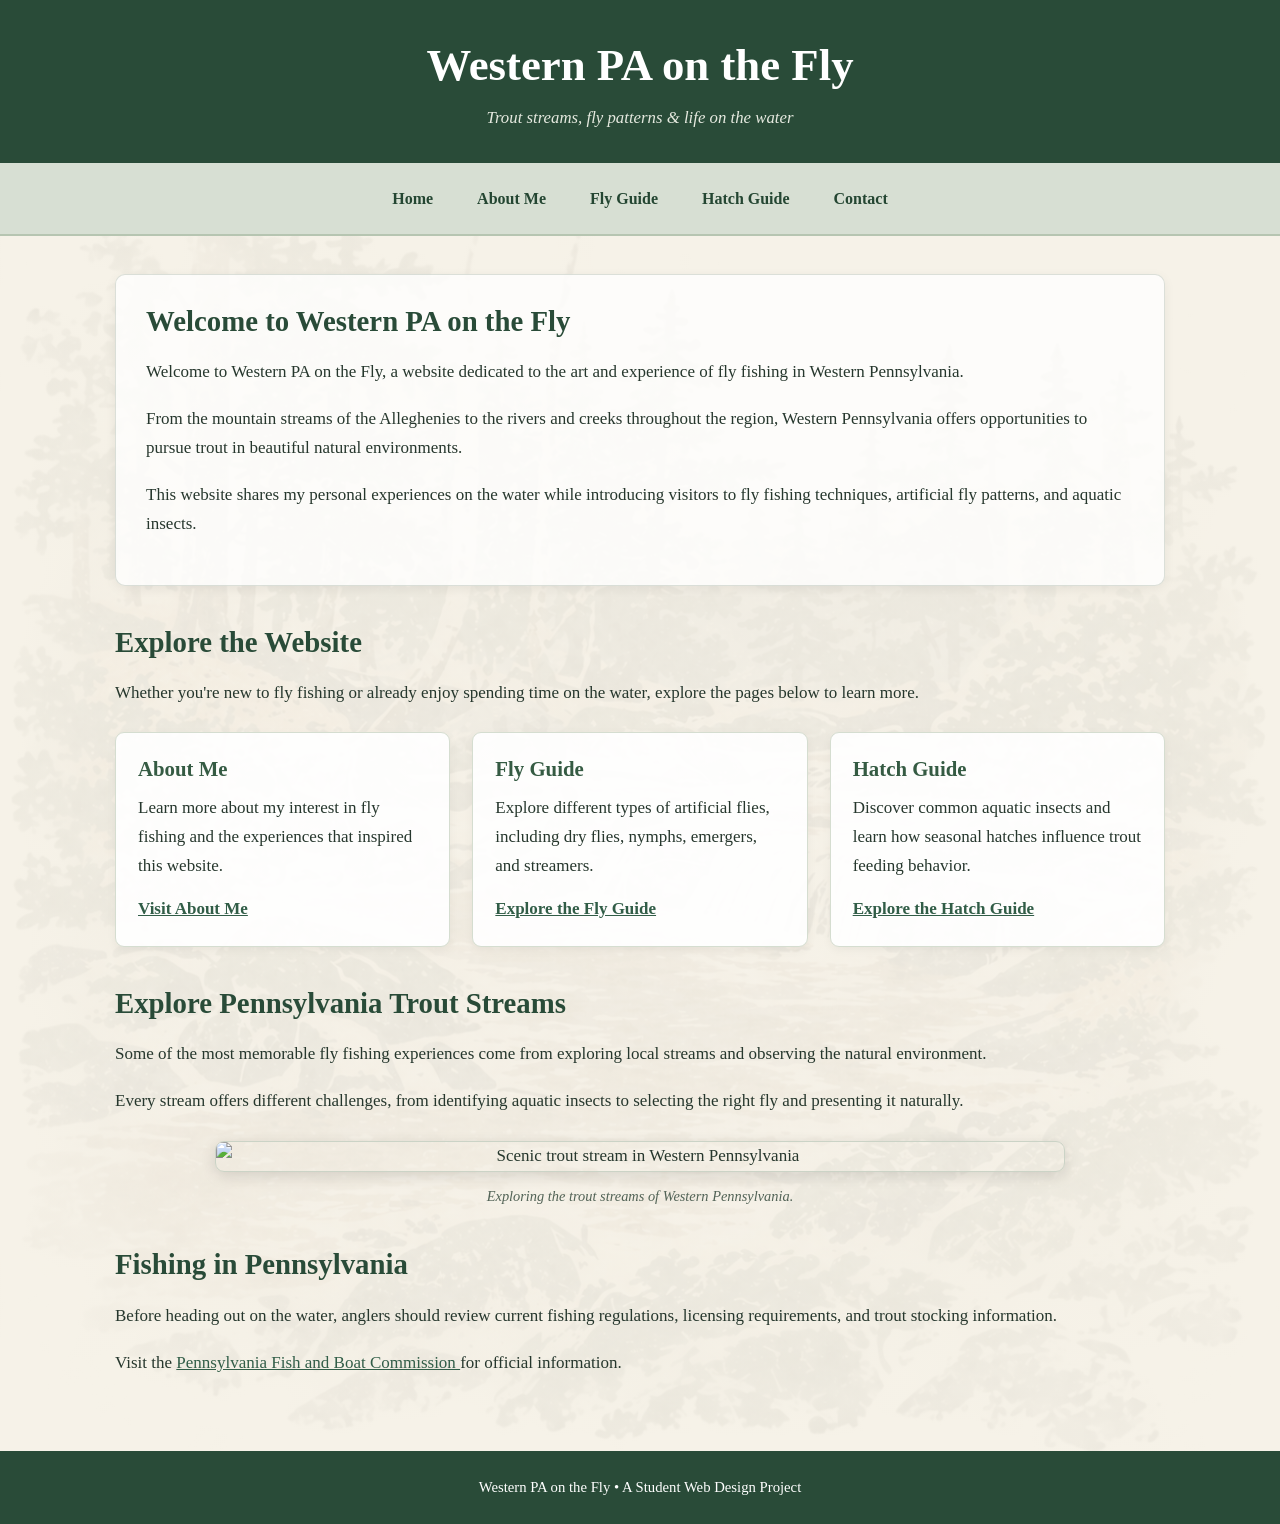
==== commit 99f4a3a3: "Complete Final Website (I hope this works)" ====
--- a/index.html
+++ b/index.html
@@ -2,7 +2,10 @@
 <html lang="en">
 
 <head>
-    <!-- Basic HTML metadata -->
+    <!-- ========================================= -->
+    <!-- BASIC HTML METADATA                       -->
+    <!-- ========================================= -->
+
     <meta charset="UTF-8">
 
     <!-- Makes the website responsive on mobile devices -->
@@ -10,13 +13,14 @@
 
     <!-- Website description -->
     <meta name="description"
-          content="Fly fishing, trout, artificial flies, and aquatic insects in Western Pennsylvania.">
+          content="Western PA on the Fly explores trout fishing, fly patterns, aquatic insects, and the streams of Western Pennsylvania.">
 
     <!-- Browser tab title -->
     <title>Home | Western PA on the Fly</title>
 
     <!-- External CSS stylesheet -->
     <link rel="stylesheet" href="styles.css">
+
 </head>
 
 <body>
@@ -26,99 +30,165 @@
     <!-- ========================================= -->
 
     <header class="site-header">
+
         <h1 id="site-title">Western PA on the Fly</h1>
+
         <p>Trout streams, fly patterns &amp; life on the water</p>
+
     </header>
 
+
     <!-- ========================================= -->
     <!-- NAVIGATION MENU                           -->
     <!-- ========================================= -->
 
+    <!-- Consistent navigation across all five pages -->
+
     <nav class="site-nav" aria-label="Main navigation">
+
         <a href="index.html">Home</a>
+
         <a href="about.html">About Me</a>
+
         <a href="fly-guide.html">Fly Guide</a>
+
         <a href="hatch-guide.html">Hatch Guide</a>
+
         <a href="contact.html">Contact</a>
+
     </nav>
 
+
     <!-- ========================================= -->
     <!-- MAIN HOMEPAGE CONTENT                     -->
     <!-- ========================================= -->
 
+    <!--
+        The home-page class applies the faded
+        Downy Run background illustration.
+
+        The background image is controlled
+        through the external CSS stylesheet.
+    -->
+
     <main class="home-page">
 
         <div class="content-wrap home-content">
 
-            <!-- WEBSITE INTRODUCTION -->
+
+            <!-- ========================================= -->
+            <!-- WEBSITE INTRODUCTION                      -->
+            <!-- ========================================= -->
+
             <section class="intro-panel">
 
                 <h2>Welcome to Western PA on the Fly</h2>
 
                 <p>
-                    Explore fly fishing in Western Pennsylvania through
-                    personal experiences on the water, practical information
-                    about artificial flies, and a closer look at the
-                    aquatic insects trout feed on.
-                </p>
-
-                <p>
-                    Whether you are learning to identify a hatch or deciding
-                    what to tie on, this website is a starting point for
-                    discovering our region's trout streams.
+                    Welcome to Western PA on the Fly,
+                    a website dedicated to the art
+                    and experience of fly fishing
+                    in Western Pennsylvania.
+                </p>
+
+                <p>
+                    From the mountain streams of the
+                    Alleghenies to the rivers and creeks
+                    throughout the region, Western
+                    Pennsylvania offers opportunities
+                    to pursue trout in beautiful
+                    natural environments.
+                </p>
+
+                <p>
+                    This website shares my personal
+                    experiences on the water while
+                    introducing visitors to fly fishing
+                    techniques, artificial fly patterns,
+                    and aquatic insects.
                 </p>
 
             </section>
 
-            <!-- ========================================= -->
-            <!-- WEBSITE PAGE OVERVIEW                    -->
+
+            <!-- ========================================= -->
+            <!-- EXPLORE THE WEBSITE                       -->
             <!-- ========================================= -->
 
             <section aria-labelledby="explore-heading">
 
                 <h2 id="explore-heading">Explore the Website</h2>
 
+                <p>
+                    Whether you're new to fly fishing
+                    or already enjoy spending time
+                    on the water, explore the pages
+                    below to learn more.
+                </p>
+
+
+                <!-- Responsive three-column card layout -->
+
                 <div class="card-grid">
 
+
                     <!-- ABOUT ME CARD -->
+
                     <article class="info-card">
 
                         <h3>About Me</h3>
 
                         <p>
-                            Learn about my experiences fly fishing
-                            in Western Pennsylvania.
+                            Learn more about my interest
+                            in fly fishing and the
+                            experiences that inspired
+                            this website.
                         </p>
 
-                        <a href="about.html">Meet the Angler</a>
+                        <a href="about.html">
+                            Visit About Me
+                        </a>
 
                     </article>
 
+
                     <!-- FLY GUIDE CARD -->
+
                     <article class="info-card">
 
                         <h3>Fly Guide</h3>
 
                         <p>
-                            Compare dry flies, nymphs, emergers,
+                            Explore different types
+                            of artificial flies,
+                            including dry flies,
+                            nymphs, emergers,
                             and streamers.
                         </p>
 
-                        <a href="fly-guide.html">Explore Fly Patterns</a>
+                        <a href="fly-guide.html">
+                            Explore the Fly Guide
+                        </a>
 
                     </article>
 
+
                     <!-- HATCH GUIDE CARD -->
+
                     <article class="info-card">
 
                         <h3>Hatch Guide</h3>
 
                         <p>
-                            Learn about aquatic insects and
-                            seasonal trout food sources.
+                            Discover common aquatic
+                            insects and learn how
+                            seasonal hatches influence
+                            trout feeding behavior.
                         </p>
 
-                        <a href="hatch-guide.html">Explore the Hatches</a>
+                        <a href="hatch-guide.html">
+                            Explore the Hatch Guide
+                        </a>
 
                     </article>
 
@@ -126,54 +196,105 @@
 
             </section>
 
-            <!-- ========================================= -->
-            <!-- FEATURED STREAM PHOTOGRAPH               -->
-            <!-- ========================================= -->
-
-            <figure class="feature-figure">
-
-                <img
-                    src="media/Slippery_Beaver.jpg"
-                    alt="Clear Western Pennsylvania trout stream surrounded by trees"
-                    loading="lazy"
-                >
-
-                <figcaption>
-                    A view of the water that inspires Western PA on the Fly.
-                </figcaption>
-
-            </figure>
-
-            <!-- ========================================= -->
-            <!-- EXTERNAL RESOURCE                        -->
-            <!-- ========================================= -->
-
-            <p>
-                For current fishing regulations and licensing information,
-                visit the
-
-                <a
-                    href="https://www.pa.gov/agencies/fishandboat"
-                    target="_blank"
-                    rel="noopener noreferrer"
-                >
-                    Pennsylvania Fish and Boat Commission
-                </a>.
-            </p>
+
+            <!-- ========================================= -->
+            <!-- FEATURED STREAM PHOTOGRAPH                -->
+            <!-- ========================================= -->
+
+            <section>
+
+                <h2>Explore Pennsylvania Trout Streams</h2>
+
+                <p>
+                    Some of the most memorable fly fishing
+                    experiences come from exploring local
+                    streams and observing the natural
+                    environment.
+                </p>
+
+                <p>
+                    Every stream offers different challenges,
+                    from identifying aquatic insects
+                    to selecting the right fly
+                    and presenting it naturally.
+                </p>
+
+
+                <!--
+                    CORRECTED IMAGE PATH
+
+                    The photograph is stored inside
+                    the media folder.
+
+                    The actual filename uses .jpeg,
+                    not .jpg.
+                -->
+
+                <figure class="feature-figure">
+
+                    <img
+                        src="media/Slippery_Beaver.jpeg"
+                        alt="Scenic trout stream in Western Pennsylvania"
+                        loading="lazy"
+                    >
+
+                    <figcaption>
+                        Exploring the trout streams
+                        of Western Pennsylvania.
+                    </figcaption>
+
+                </figure>
+
+            </section>
+
+
+            <!-- ========================================= -->
+            <!-- EXTERNAL RESOURCE                         -->
+            <!-- ========================================= -->
+
+            <section>
+
+                <h2>Fishing in Pennsylvania</h2>
+
+                <p>
+                    Before heading out on the water,
+                    anglers should review current
+                    fishing regulations, licensing
+                    requirements, and trout stocking
+                    information.
+                </p>
+
+                <p>
+                    Visit the
+                    <a
+                        href="https://www.pa.gov/agencies/fishandboat"
+                        target="_blank"
+                        rel="noopener noreferrer"
+                    >
+                        Pennsylvania Fish and Boat Commission
+                    </a>
+                    for official information.
+                </p>
+
+            </section>
 
         </div>
 
     </main>
 
+
     <!-- ========================================= -->
     <!-- WEBSITE FOOTER                           -->
     <!-- ========================================= -->
 
     <footer class="site-footer">
+
         <p>
             Western PA on the Fly &bull; A Student Web Design Project
         </p>
+
     </footer>
 
 </body>
+
 </html>
--- a/styles.css
+++ b/styles.css
@@ -1,915 +1,779 @@
-/* ==========================================================
-   WESTERN PA ON THE FLY
-   FINAL WEBSITE STYLESHEET
-
-   CSIT 260 - Web Programming I
-
-   This external stylesheet controls the appearance of
-   all five pages of the Western PA on the Fly website.
-
-   COLOR SCHEME:
-   Forest Green: #1f3d2b
-   Brown:        #6b513b
-   Cream:        #f6f2e8
-   Slate Gray:   #4f5b5c
-   Tan:          #b89b72
-   ========================================================== */
-
-
-/* ==========================================================
-   SECTION 1: GENERAL WEBSITE STYLING
-   ========================================================== */
-
-/*
-   The universal selector applies box-sizing to all elements.
-
-   This makes responsive layouts easier because padding
-   and borders are included in an element's total width.
-*/
+/* ========================================= */
+/* WESTERN PA ON THE FLY                     */
+/* CSIT 260 - WEB PROGRAMMING I              */
+/* EXTERNAL CSS STYLESHEET                   */
+/* ========================================= */
+
+
+/* ========================================= */
+/* GLOBAL STYLES                             */
+/* ========================================= */
 
 * {
     box-sizing: border-box;
 }
 
-
-/* Overall website appearance */
+html {
+    scroll-behavior: smooth;
+}
 
 body {
     margin: 0;
     padding: 0;
 
+    font-family: Georgia, "Times New Roman", serif;
+    font-size: 17px;
+    line-height: 1.7;
+
+    color: #26372d;
     background-color: #f6f2e8;
-    color: #4f5b5c;
-
-    font-family: Arial, Helvetica, sans-serif;
-    font-size: 16px;
-    line-height: 1.65;
-}
-
-
-/* General heading appearance */
+}
 
 h1,
 h2,
 h3 {
+    font-family: Georgia, "Times New Roman", serif;
     line-height: 1.3;
 }
 
-
-/* Section headings use the brown color */
-
-h2,
+h2 {
+    color: #294b38;
+    font-size: 1.8rem;
+    margin-top: 0;
+    margin-bottom: 18px;
+}
+
 h3 {
-    color: #6b513b;
-}
-
-
-/* Default paragraph spacing */
+    color: #355b43;
+    font-size: 1.3rem;
+    margin-top: 0;
+}
 
 p {
-    margin-top: 12px;
+    margin-top: 0;
+    margin-bottom: 18px;
+}
+
+a {
+    color: #315d47;
+    text-decoration: underline;
+}
+
+a:hover {
+    color: #193c2a;
+}
+
+a:focus-visible,
+button:focus-visible,
+input:focus-visible,
+select:focus-visible,
+textarea:focus-visible {
+    outline: 3px solid #b78c49;
+    outline-offset: 3px;
+}
+
+
+/* ========================================= */
+/* WEBSITE HEADER                            */
+/* ========================================= */
+
+.site-header {
+    background-color: #294b38;
+    color: #ffffff;
+
+    text-align: center;
+
+    padding: 36px 20px 30px;
+}
+
+#site-title {
+    margin: 0;
+
+    font-size: 2.8rem;
+    font-weight: bold;
+
+    color: #ffffff;
+}
+
+.site-header p {
+    margin: 10px 0 0;
+
+    font-size: 1.05rem;
+    font-style: italic;
+
+    color: #e5e9df;
+}
+
+
+/* ========================================= */
+/* NAVIGATION MENU                           */
+/* ========================================= */
+
+.site-nav {
+    display: flex;
+    justify-content: center;
+    align-items: center;
+    flex-wrap: wrap;
+
+    gap: 8px;
+
+    padding: 12px 16px;
+
+    background-color: #d7dfd3;
+
+    border-bottom: 2px solid #b6c5b1;
+}
+
+.site-nav a {
+    display: inline-block;
+
+    padding: 10px 18px;
+
+    color: #244632;
+    text-decoration: none;
+
+    font-size: 1rem;
+    font-weight: bold;
+
+    border-radius: 5px;
+
+    transition:
+        background-color 0.2s ease,
+        color 0.2s ease;
+}
+
+.site-nav a:hover,
+.site-nav a:focus-visible {
+    background-color: #294b38;
+    color: #ffffff;
+}
+
+
+/* ========================================= */
+/* MAIN CONTENT CONTAINER                    */
+/* ========================================= */
+
+.content-wrap {
+    width: min(100% - 40px, 1050px);
+
+    margin: 0 auto;
+
+    padding-top: 38px;
+    padding-bottom: 55px;
+}
+
+main section {
+    margin-bottom: 38px;
+}
+
+main section:last-child {
+    margin-bottom: 0;
+}
+
+main ul {
+    padding-left: 25px;
+}
+
+main li {
+    margin-bottom: 10px;
+}
+
+
+/* ========================================= */
+/* HOMEPAGE BACKGROUND                       */
+/* ========================================= */
+
+/*
+    CORRECTED BACKGROUND IMAGE PATH
+
+    Actual GitHub filename:
+    media/downy-run-background.png
+
+    The image is layered beneath a translucent
+    off-white overlay so that the illustration
+    remains subtle and text stays readable.
+*/
+
+.home-page {
+    position: relative;
+
+    min-height: 70vh;
+
+    background-color: #f6f2e8;
+
+    background-image:
+        linear-gradient(
+            rgba(246, 242, 232, 0.76),
+            rgba(246, 242, 232, 0.76)
+        ),
+        url("media/downy-run-background.png");
+
+    background-position: center center;
+    background-repeat: no-repeat;
+    background-size: cover;
+}
+
+.home-content {
+    position: relative;
+    z-index: 1;
+}
+
+
+/* ========================================= */
+/* HOMEPAGE INTRODUCTION PANEL               */
+/* ========================================= */
+
+.intro-panel {
+    padding: 28px 30px;
+
+    background-color: rgba(255, 255, 255, 0.78);
+
+    border: 1px solid rgba(80, 105, 80, 0.2);
+    border-radius: 10px;
+
+    box-shadow: 0 3px 12px rgba(0, 0, 0, 0.06);
+}
+
+
+/* ========================================= */
+/* RESPONSIVE CARD GRID                      */
+/* ========================================= */
+
+.card-grid {
+    display: grid;
+
+    grid-template-columns:
+        repeat(3, minmax(0, 1fr));
+
+    gap: 22px;
+
+    margin-top: 24px;
+}
+
+.info-card {
+    padding: 22px;
+
+    background-color: rgba(255, 255, 255, 0.92);
+
+    border: 1px solid #d5ddd0;
+    border-radius: 9px;
+
+    box-shadow: 0 3px 10px rgba(0, 0, 0, 0.05);
+}
+
+.info-card h3 {
     margin-bottom: 12px;
 }
 
-
-/* Default hyperlink appearance */
-
-a {
-    color: #1f3d2b;
-}
-
-
-/* Changes hyperlink color when hovering */
-
-a:hover {
-    color: #c86b2b;
-}
-
-
-/* Makes all images responsive by default */
+.info-card p {
+    margin-bottom: 14px;
+}
+
+.info-card a {
+    font-weight: bold;
+}
+
+
+/* ========================================= */
+/* PHOTOGRAPHS AND FIGURES                   */
+/* ========================================= */
 
 img {
-    display: block;
     max-width: 100%;
     height: auto;
 }
 
-
-/* ==========================================================
-   SECTION 2: WEBSITE HEADER
-   ========================================================== */
-
-/*
-   The site-header class is used on all five pages.
-
-   It creates a consistent header containing the
-   website title and subtitle.
-*/
-
-.site-header {
-    background-color: #f6f2e8;
+.feature-figure {
+    max-width: 850px;
+
+    margin: 25px auto;
 
     text-align: center;
-
-    padding: 24px 16px 18px;
-}
-
-
-/* Main website title */
-
-#site-title {
-    margin: 0;
-
-    color: #6b513b;
-
-    text-align: center;
-    text-transform: uppercase;
-
-    letter-spacing: 0.06em;
-
-    /*
-       clamp() allows the font size to adjust
-       automatically based on screen width.
-    */
-
-    font-size: clamp(1.5rem, 3vw, 2.2rem);
-}
-
-
-/* Subtitle underneath the website title */
-
-.site-header p {
-    margin-top: 6px;
-    margin-bottom: 0;
-
-    color: #4f5b5c;
-
-    font-size: 0.95rem;
-}
-
-
-/* ==========================================================
-   SECTION 3: NAVIGATION MENU
-   ========================================================== */
-
-/*
-   The navigation menu appears on all five pages.
-
-   It uses a forest-green background with cream text.
-*/
-
-.site-nav {
-    background-color: #1f3d2b;
-
-    text-align: center;
-
-    margin: 0;
-    padding: 0 10px;
-}
-
-
-/* Individual navigation links */
-
-.site-nav a {
-    display: inline-block;
-
-    padding: 14px 17px;
-
-    color: #f6f2e8;
-
-    text-decoration: none;
-
-    font-weight: bold;
-}
-
-
-/* Navigation hover and keyboard focus effects */
-
-.site-nav a:hover,
-.site-nav a:focus-visible {
-    background-color: #6b513b;
-
-    color: #ffffff;
-}
-
-
-/* ==========================================================
-   SECTION 4: MAIN CONTENT LAYOUT
-   ========================================================== */
-
-/*
-   The content-wrap class centers page content.
-
-   It also prevents paragraphs and other elements
-   from stretching across very wide monitors.
-*/
-
-.content-wrap {
-    width: min(90%, 980px);
-
-    margin-left: auto;
-    margin-right: auto;
-
-    padding-top: 36px;
-    padding-bottom: 50px;
-
-    text-align: center;
-}
-
-
-/* Adds spacing between major page sections */
-
-.content-wrap > section {
-    margin-top: 38px;
-}
-
-
-/* Limits paragraph width for easier reading */
-
-.content-wrap p {
-    max-width: 780px;
-
-    margin-left: auto;
-    margin-right: auto;
-}
-
-
-/* ==========================================================
-   SECTION 5: HOMEPAGE BACKGROUND
-   ========================================================== */
-
-/*
-   This section displays the faded Downy Run illustration.
-
-   The illustration should already be lightened to
-   approximately 20-30% visual strength.
-
-   background-size: 100% auto preserves the original
-   image proportions without cropping the sides.
-
-   The cream background color matches the illustration.
-*/
-
-.home-page {
-    background-color: #f6f2e8;
-
-    background-image: url("media/downy-run-background.jpg");
-
-    background-position: center top;
-
-    background-repeat: no-repeat;
-
-    background-size: 100% auto;
-
-    min-height: 70vh;
-}
-
-
-/* Adds extra space above homepage content */
-
-.home-content {
-    padding-top: 40px;
-}
-
-
-/* ==========================================================
-   SECTION 6: HOMEPAGE INTRODUCTION PANEL
-   ========================================================== */
-
-/*
-   This panel sits over the faded illustration.
-
-   The semi-transparent cream background improves
-   text readability while allowing the illustration
-   to remain visible.
-*/
-
-.intro-panel {
-    max-width: 820px;
-
-    margin-left: auto;
-    margin-right: auto;
-
-    padding: 20px 24px;
-
-    background-color: rgba(246, 242, 232, 0.80);
-
-    border-radius: 8px;
-}
-
-
-/* Removes extra spacing above the introduction heading */
-
-.intro-panel h2 {
-    margin-top: 0;
-}
-
-
-/* ==========================================================
-   SECTION 7: CONTENT CARDS
-   ========================================================== */
-
-/*
-   The card-grid class is used for the homepage
-   navigation cards and Hatch Guide insect cards.
-
-   CSS Grid automatically arranges the cards.
-*/
-
-.card-grid {
-    display: grid;
-
-    grid-template-columns: repeat(3, minmax(0, 1fr));
-
-    gap: 20px;
-
-    margin-top: 25px;
-    margin-bottom: 25px;
-}
-
-
-/* Individual card styling */
-
-.info-card {
-    background-color: rgba(255, 255, 255, 0.85);
-
-    border: 1px solid #b89b72;
-
-    border-radius: 8px;
-
-    padding: 20px;
-}
-
-
-/* Card headings */
-
-.info-card h3 {
-    margin-top: 0;
-
-    color: #6b513b;
-}
-
-
-/* Card paragraphs */
-
-.info-card p {
-    margin-bottom: 15px;
-}
-
-
-/* Homepage card links */
-
-.info-card a {
-    color: #1f3d2b;
-
-    font-weight: bold;
-}
-
-
-/* Card link hover effect */
-
-.info-card a:hover {
-    color: #c86b2b;
-}
-
-
-/* ==========================================================
-   SECTION 8: PHOTOGRAPH STYLING
-   ========================================================== */
-
-/*
-   The feature-figure class is used for photographs
-   throughout the website.
-
-   It centers photographs and limits their width.
-*/
-
-.feature-figure {
-    max-width: 720px;
-
-    margin: 28px auto;
-
-    text-align: center;
-}
-
-
-/* Featured photograph styling */
+}
 
 .feature-figure img {
     display: block;
 
     width: 100%;
-
-    max-height: 520px;
-
-    object-fit: contain;
-
-    margin-left: auto;
-    margin-right: auto;
-
-    border-radius: 8px;
-}
-
-
-/* Narrower layout for portrait photographs */
+    height: auto;
+
+    border-radius: 9px;
+
+    border: 1px solid #cbd3c6;
+
+    box-shadow: 0 4px 15px rgba(0, 0, 0, 0.12);
+}
+
+figcaption {
+    margin-top: 12px;
+
+    font-size: 0.9rem;
+    font-style: italic;
+
+    color: #526356;
+}
+
+
+/* ========================================= */
+/* PORTRAIT PHOTOGRAPH                       */
+/* ========================================= */
 
 .portrait-photo {
     max-width: 500px;
 }
 
-
-/* Photograph captions */
-
-figcaption {
-    margin-top: 9px;
-
-    color: #4f5b5c;
-
-    font-size: 0.9rem;
-
-    font-style: italic;
-}
-
-
-/* ==========================================================
-   SECTION 9: HATCH GUIDE INSECT PHOTOGRAPHS
-   ========================================================== */
-
-/*
-   The insect-grid class changes the Hatch Guide
-   from three columns to two columns on desktop.
-*/
+.portrait-photo img {
+    width: 100%;
+    height: auto;
+
+    object-fit: contain;
+}
+
+
+/* ========================================= */
+/* HATCH GUIDE INSECT GRID                   */
+/* ========================================= */
 
 .insect-grid {
-    grid-template-columns: repeat(2, minmax(0, 1fr));
-}
-
-
-/* Insect photographs inside information cards */
+    grid-template-columns:
+        repeat(2, minmax(0, 1fr));
+}
+
+.insect-grid .info-card {
+    overflow: hidden;
+}
 
 .insect-grid .info-card img {
+    display: block;
+
     width: 100%;
-
-    height: 260px;
+    height: 240px;
 
     object-fit: cover;
 
-    border-radius: 5px;
-
-    margin-bottom: 15px;
-}
-
-
-/* ==========================================================
-   SECTION 10: MULTIMEDIA STYLING
-   ========================================================== */
-
-/*
-   These styles control all HTML5 videos.
-
-   The website includes both vertical and horizontal
-   videos, so separate classes are provided.
-*/
-
-
-/* Adds spacing around multimedia sections */
+    margin-bottom: 18px;
+
+    border-radius: 6px;
+
+    border: 1px solid #d1d8cc;
+}
+
+
+/* ========================================= */
+/* HTML5 VIDEO STYLES                        */
+/* ========================================= */
 
 .media-section {
-    margin-top: 40px;
-
-    padding-top: 20px;
-
-    border-top: 1px solid #b89b72;
-}
-
-
-/* Shared styling for all videos */
+    text-align: left;
+}
 
 video {
     display: block;
 
     max-width: 100%;
-
     height: auto;
 
-    margin: 20px auto;
-
-    border-radius: 8px;
-
-    background-color: #111111;
-}
-
-
-/*
-   Portrait videos:
-
-   Used for:
-   - Vitondale dry fly fishing video
-   - Vitondale rainbow trout release video
-
-   Limits the width so vertical videos do not
-   dominate the entire page.
+    margin: 25px auto;
+
+    background-color: #000000;
+
+    border-radius: 9px;
+
+    box-shadow: 0 4px 16px rgba(0, 0, 0, 0.15);
+}
+
+
+/* Vertical videos:
+   Vitondale rainbow trout release
+   Vitondale dry fly eat
 */
 
 .video-portrait {
-    width: min(100%, 375px);
-}
-
-
-/*
-   Landscape videos:
-
-   Used for:
-   - Slippery Beaver underwater GoPro video
-
-   Allows horizontal footage to display at
-   a larger width on desktop screens.
+    width: 360px;
+    max-width: 100%;
+}
+
+
+/* Horizontal video:
+   Slippery Beaver underwater GoPro
 */
 
 .video-landscape {
-    width: min(100%, 800px);
-}
-
-
-/* ==========================================================
-   SECTION 11: JQUERY FISHING TIPS
-   ========================================================== */
-
-/*
-   This section styles the interactive fishing tips
-   on the Fly Guide page.
-
-   JavaScript/jQuery controls whether the tips
-   are visible or hidden.
-*/
-
-#fishing-tips-section {
-    max-width: 800px;
-
-    margin: 35px auto;
-
-    padding: 20px;
-
-    background-color: rgba(255, 255, 255, 0.85);
-
-    border: 2px solid #b89b72;
-
-    border-radius: 8px;
-}
-
-
-/* Fishing tips container */
-
-#fishing-tips {
-    max-width: 700px;
-
-    margin: 20px auto 0;
-
-    text-align: left;
-}
-
-
-/* Fishing tips list */
-
-#fishing-tips ul {
-    padding-left: 25px;
-}
-
-
-/* Spacing between individual tips */
-
-#fishing-tips li {
-    margin-bottom: 10px;
-}
-
-
-/* ==========================================================
-   SECTION 12: BUTTON STYLING
-   ========================================================== */
-
-/*
-   This button style is shared by:
-
-   - The Fly Guide fishing tips button
-   - The Contact page form button
-*/
-
-button {
-    background-color: #1f3d2b;
-
-    color: #f6f2e8;
-
-    border: none;
-
-    border-radius: 5px;
-
-    padding: 12px 20px;
-
-    font-family: inherit;
-
-    font-size: 1rem;
-
-    cursor: pointer;
-}
-
-
-/* Button hover and keyboard focus effects */
-
-button:hover,
-button:focus-visible {
-    background-color: #6b513b;
-}
-
-
-/* ==========================================================
-   SECTION 13: HATCH GUIDE TABLE
-   ========================================================== */
-
-/*
-   The table-scroll container allows the hatch
-   reference table to scroll horizontally on
-   smaller screens.
-*/
+    width: 850px;
+    max-width: 100%;
+}
+
+
+/* ========================================= */
+/* HATCH GUIDE TABLE                         */
+/* ========================================= */
 
 .table-scroll {
     width: 100%;
-
     overflow-x: auto;
 
-    margin-top: 20px;
-}
-
-
-/* Main table appearance */
+    margin-top: 22px;
+    margin-bottom: 25px;
+}
 
 table {
     width: 100%;
 
     border-collapse: collapse;
 
-    text-align: left;
-}
-
-
-/* Table headers and cells */
+    background-color: #ffffff;
+
+    font-size: 0.98rem;
+}
 
 th,
 td {
-    padding: 12px;
-
-    border: 1px solid #b89b72;
-}
-
-
-/* Table header row */
+    padding: 14px 16px;
+
+    border: 1px solid #c7d2c4;
+
+    text-align: left;
+    vertical-align: top;
+}
 
 th {
-    background-color: #1f3d2b;
-
+    background-color: #294b38;
     color: #ffffff;
-}
-
-
-/* Alternating table row backgrounds */
+
+    font-weight: bold;
+}
 
 tbody tr:nth-child(even) {
-    background-color: #eee7d9;
-}
-
-
-/* ==========================================================
-   SECTION 14: CONTACT FORM
-   ========================================================== */
-
-/*
-   Centers the Contact page form while keeping
-   its labels and input fields left-aligned.
-*/
-
-#contact-form {
-    width: min(100%, 600px);
-
-    margin: 24px auto;
-
-    text-align: left;
-}
-
-
-/* Contact form labels */
-
-#contact-form label {
+    background-color: #eef3eb;
+}
+
+tbody tr:hover {
+    background-color: #e1eadd;
+}
+
+
+/* ========================================= */
+/* JQUERY FISHING TIPS                       */
+/* ========================================= */
+
+#fishing-tips-section {
+    padding: 25px;
+
+    background-color: #eaf0e6;
+
+    border: 1px solid #c8d7c4;
+    border-radius: 9px;
+}
+
+#tips-button {
+    display: inline-block;
+
+    padding: 12px 22px;
+
+    background-color: #294b38;
+    color: #ffffff;
+
+    font-family: inherit;
+    font-size: 1rem;
+    font-weight: bold;
+
+    border: none;
+    border-radius: 6px;
+
+    cursor: pointer;
+
+    transition: background-color 0.2s ease;
+}
+
+#tips-button:hover {
+    background-color: #3d684e;
+}
+
+#fishing-tips {
+    margin-top: 22px;
+    padding: 22px;
+
+    background-color: #ffffff;
+
+    border: 1px solid #cfdbcb;
+    border-radius: 7px;
+}
+
+#fishing-tips h3 {
+    margin-bottom: 14px;
+}
+
+#fishing-tips ul {
+    margin-bottom: 0;
+}
+
+
+/* ========================================= */
+/* CONTACT FORM                              */
+/* ========================================= */
+
+.contact-section {
+    max-width: 750px;
+
+    padding: 28px;
+
+    background-color: #ffffff;
+
+    border: 1px solid #d5ddd0;
+    border-radius: 10px;
+
+    box-shadow: 0 3px 12px rgba(0, 0, 0, 0.06);
+}
+
+.form-group {
+    margin-bottom: 22px;
+}
+
+.form-group label {
     display: block;
 
-    margin-top: 16px;
-    margin-bottom: 5px;
-
-    color: #6b513b;
-
-    font-weight: bold;
-}
-
-
-/* Contact form input fields */
-
-#contact-form input,
-#contact-form textarea {
+    margin-bottom: 8px;
+
+    font-weight: bold;
+    color: #294b38;
+}
+
+.form-group input,
+.form-group select,
+.form-group textarea {
     display: block;
 
     width: 100%;
 
-    padding: 10px;
-
+    padding: 12px 14px;
+
+    font-family: inherit;
+    font-size: 1rem;
+
+    color: #26372d;
     background-color: #ffffff;
 
-    border: 1px solid #b89b72;
-
-    border-radius: 4px;
+    border: 1px solid #aebdab;
+    border-radius: 6px;
+}
+
+.form-group textarea {
+    resize: vertical;
+    min-height: 140px;
+}
+
+.submit-button {
+    display: inline-block;
+
+    padding: 13px 24px;
+
+    background-color: #294b38;
+    color: #ffffff;
 
     font-family: inherit;
-
     font-size: 1rem;
-}
-
-
-/* Adds spacing above the form button */
-
-#contact-form button {
-    margin-top: 20px;
-}
-
-
-/* Form confirmation message */
-
-#form-response {
-    color: #1f3d2b;
-
-    font-weight: bold;
-
+    font-weight: bold;
+
+    border: none;
+    border-radius: 6px;
+
+    cursor: pointer;
+
+    transition: background-color 0.2s ease;
+}
+
+.submit-button:hover {
+    background-color: #3d684e;
+}
+
+#form-feedback {
+    margin-top: 18px;
+
+    font-weight: bold;
+}
+
+.form-note {
+    margin-top: 22px;
+
+    font-size: 0.9rem;
+    font-style: italic;
+
+    color: #59675b;
+}
+
+
+/* ========================================= */
+/* CURRENT DATE AND TIME                     */
+/* ========================================= */
+
+.date-time-section {
+    padding: 22px;
+
+    background-color: #eaf0e6;
+
+    border: 1px solid #c8d7c4;
+    border-radius: 9px;
+}
+
+#current-date-time {
+    margin-bottom: 0;
+
+    font-weight: bold;
+    color: #294b38;
+}
+
+
+/* ========================================= */
+/* WEBSITE FOOTER                            */
+/* ========================================= */
+
+.site-footer {
+    padding: 24px 20px;
+
+    background-color: #294b38;
+
+    color: #ffffff;
     text-align: center;
 }
-
-
-/* Current date and time display */
-
-#date-time {
-    margin-top: 20px;
-
-    color: #6b513b;
-
-    font-weight: bold;
-}
-
-
-/* ==========================================================
-   SECTION 15: WEBSITE FOOTER
-   ========================================================== */
-
-/*
-   The same footer appears on all five pages.
-*/
-
-.site-footer {
-    padding: 18px;
-
-    background-color: #f6f2e8;
-
-    border-top: 1px solid #d8cbb9;
-
-    text-align: center;
-}
-
-
-/* Footer paragraph */
 
 .site-footer p {
     margin: 0;
 
-    font-size: 0.9rem;
-}
-
-
-/* ==========================================================
-   SECTION 16: TABLET RESPONSIVE DESIGN
-   ========================================================== */
-
-/*
-   This media query applies to screens
-   900 pixels wide or smaller.
-*/
-
-@media screen and (max-width: 900px) {
-
-    /* Allows page content to use more screen width */
+    font-size: 0.92rem;
+}
+
+
+/* ========================================= */
+/* TABLET RESPONSIVE DESIGN                  */
+/* ========================================= */
+
+@media (max-width: 850px) {
+
+    #site-title {
+        font-size: 2.3rem;
+    }
+
+    .card-grid {
+        grid-template-columns:
+            repeat(2, minmax(0, 1fr));
+    }
+
+    .insect-grid {
+        grid-template-columns:
+            repeat(2, minmax(0, 1fr));
+    }
 
     .content-wrap {
-        width: 92%;
-    }
-
-
-    /* Changes cards from three columns to two */
-
-    .card-grid {
-        grid-template-columns: repeat(2, minmax(0, 1fr));
-    }
-
-
-    /* Reduces navigation link spacing */
+        width: min(100% - 32px, 1050px);
+    }
+
+}
+
+
+/* ========================================= */
+/* MOBILE RESPONSIVE DESIGN                  */
+/* ========================================= */
+
+@media (max-width: 600px) {
+
+    body {
+        font-size: 16px;
+    }
+
+    #site-title {
+        font-size: 1.9rem;
+    }
+
+    .site-header {
+        padding: 28px 16px 24px;
+    }
+
+    .site-header p {
+        font-size: 0.95rem;
+    }
+
+    .site-nav {
+        gap: 4px;
+        padding: 10px;
+    }
 
     .site-nav a {
-        padding: 12px;
-    }
-
-
-    /* Slightly reduces image height */
-
-    .insect-grid .info-card img {
-        height: 220px;
-    }
-
-}
-
-
-/* ==========================================================
-   SECTION 17: MOBILE RESPONSIVE DESIGN
-   ========================================================== */
-
-/*
-   This media query applies to screens
-   600 pixels wide or smaller.
-
-   It adjusts the website for smartphones.
-*/
-
-@media screen and (max-width: 600px) {
-
-    /* Allows content to use most of the screen */
+        padding: 9px 12px;
+        font-size: 0.9rem;
+    }
 
     .content-wrap {
-        width: 94%;
-
-        padding-top: 24px;
-        padding-bottom: 35px;
-    }
-
-
-    /* Stacks navigation links vertically */
-
-    .site-nav a {
-        display: block;
-
-        padding: 10px;
-    }
-
-
-    /* Displays all cards in a single column */
+        width: min(100% - 28px, 1050px);
+
+        padding-top: 28px;
+        padding-bottom: 38px;
+    }
+
+    h2 {
+        font-size: 1.5rem;
+    }
+
+    .intro-panel {
+        padding: 20px;
+    }
 
     .card-grid,
     .insect-grid {
         grid-template-columns: 1fr;
     }
 
-
-    /* Reduces homepage introduction padding */
-
-    .intro-panel {
-        padding: 16px;
-    }
-
-
-    /* Allows insect photographs to resize naturally */
+    .info-card {
+        padding: 18px;
+    }
 
     .insect-grid .info-card img {
-        height: auto;
-    }
-
-
-    /* Ensures videos fit on narrow screens */
-
-    .video-portrait,
+        height: 210px;
+    }
+
+    .contact-section {
+        padding: 20px;
+    }
+
+    #fishing-tips-section {
+        padding: 18px;
+    }
+
+    #fishing-tips {
+        padding: 18px;
+    }
+
+    .video-portrait {
+        width: 100%;
+        max-width: 360px;
+    }
+
     .video-landscape {
-        max-width: 100%;
-    }
-
-
-    /* Reduces table cell padding */
+        width: 100%;
+    }
 
     th,
     td {
-        padding: 8px;
-    }
-
-
-    /* Reduces fishing tips container padding */
-
-    #fishing-tips-section {
-        padding: 15px;
-    }
-
-
-    /* Ensures the contact form fits the screen */
-
-    #contact-form {
-        width: 100%;
+        padding: 10px 12px;
+        font-size: 0.9rem;
+    }
+
+}
+
+
+/* ========================================= */
+/* REDUCED MOTION ACCESSIBILITY             */
+/* ========================================= */
+
+@media (prefers-reduced-motion: reduce) {
+
+    html {
+        scroll-behavior: auto;
+    }
+
+    .site-nav a,
+    #tips-button,
+    .submit-button {
+        transition: none;
     }
 
 }
